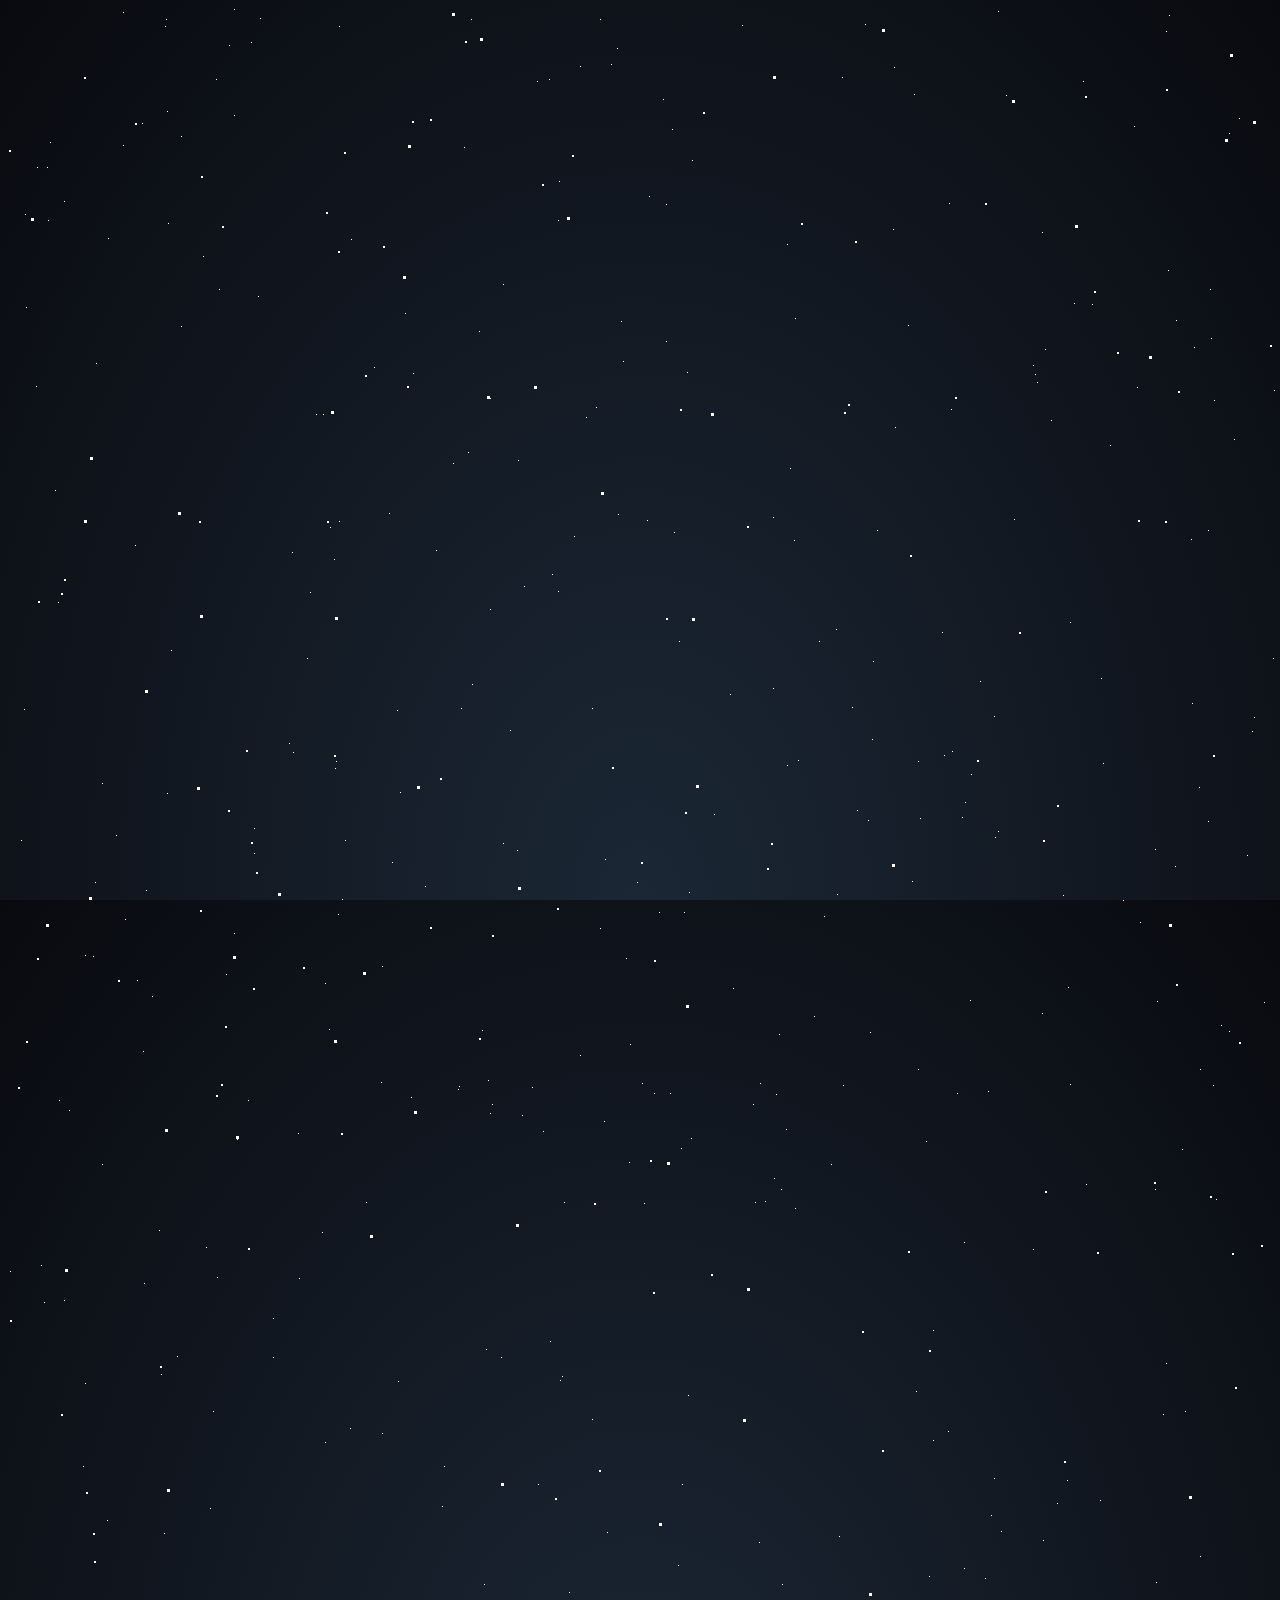
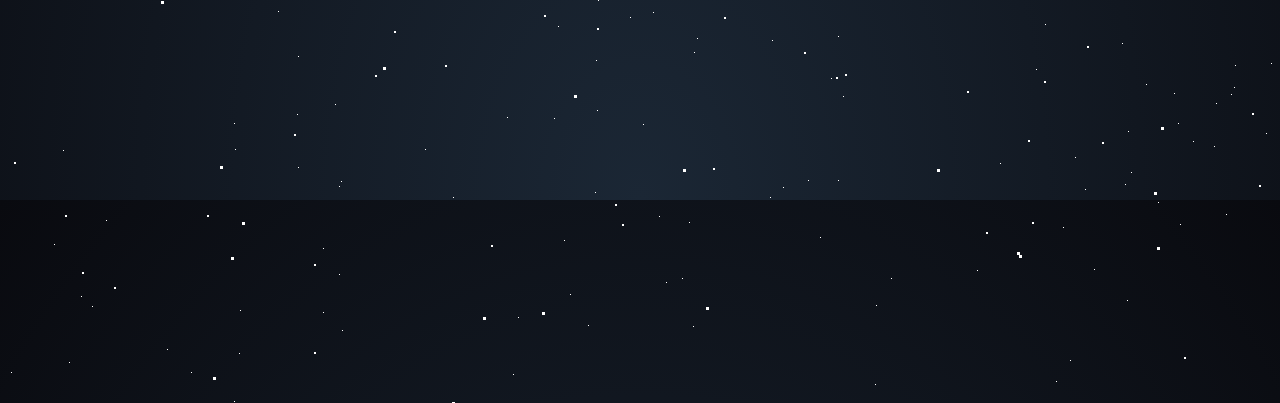
==== index.html @ 45e9907f "Update index.html" ====
<!DOCTYPE html>
<html>
<head>
	<title>
		ani2
	</title>
	<link rel="stylesheet" type="text/css" href="stars.css">

</head>
<body>
<link href='https://fonts.googleapis.com/css?family=Lato:300,400,700' rel='stylesheet' type='text/css'>
<div id='stars'></div>
<div id='stars2'></div>
<div id='stars3'></div>
<div id='title'>
 
</div>

</body>
</html>
---- stars.css ----
html {
  height: 100%;
  background: radial-gradient(ellipse at bottom, #1b2735 0%, #090a0f 100%);
  overflow: hidden;
}

#stars {
  width: 1px;
  height: 1px;
  background: transparent;
  box-shadow: 1864px 314px #FFF , 629px 874px #FFF , 434px 1498px #FFF , 1769px 273px #FFF , 1829px 564px #FFF , 1528px 1686px #FFF , 622px 1036px #FFF , 1077px 1781px #FFF , 1650px 1936px #FFF , 641px 188px #FFF , 603px 56px #FFF , 1671px 1422px #FFF , 183px 1964px #FFF , 1863px 260px #FFF , 169px 1348px #FFF , 1696px 1824px #FFF , 195px 248px #FFF , 94px 1156px #FFF , 910px 1061px #FFF , 88px 355px #FFF , 1396px 1547px #FFF , 285px 744px #FFF , 1489px 791px #FFF , 1055px 1819px #FFF , 384px 854px #FFF , 1868px 550px #FFF , 828px 621px #FFF , 562px 1886px #FFF , 1471px 170px #FFF , 1579px 490px #FFF , 158px 11px #FFF , 1935px 943px #FFF , 1538px 709px #FFF , 1374px 1607px #FFF , 1855px 1278px #FFF , 1569px 1885px #FFF , 686px 1644px #FFF , 745px 1096px #FFF , 613px 313px #FFF , 572px 1047px #FFF , 482px 390px #FFF , 226px 925px #FFF , 334px 1922px #FFF , 281px 735px #FFF , 684px 152px #FFF , 1685px 1137px #FFF , 1733px 1354px #FFF , 786px 532px #FFF , 1688px 528px #FFF , 463px 11px #FFF , 478px 1341px #FFF , 342px 1420px #FFF , 658px 333px #FFF , 1991px 1781px #FFF , 270px 1603px #FFF , 509px 842px #FFF , 910px 753px #FFF , 1192px 1061px #FFF , 51px 1092px #FFF , 1309px 1350px #FFF , 1524px 234px #FFF , 1486px 67px #FFF , 381px 505px #FFF , 1221px 1023px #FFF , 621px 1154px #FFF , 835px 1688px #FFF , 1279px 322px #FFF , 541px 71px #FFF , 13px 832px #FFF , 445px 1789px #FFF , 226px 1px #FFF , 635px 1716px #FFF , 250px 288px #FFF , 87px 874px #FFF , 1702px 478px #FFF , 205px 1403px #FFF , 925px 1432px #FFF , 980px 1083px #FFF , 954px 809px #FFF , 1413px 1958px #FFF , 936px 747px #FFF , 159px 103px #FFF , 290px 1125px #FFF , 849px 802px #FFF , 906px 86px #FFF , 331px 1866px #FFF , 671px 633px #FFF , 673px 1140px #FFF , 56px 193px #FFF , 779px 236px #FFF , 55px 1742px #FFF , 685px 1918px #FFF , 1590px 490px #FFF , 1147px 841px #FFF , 1986px 1313px #FFF , 331px 513px #FFF , 765px 509px #FFF , 1497px 870px #FFF , 1227px 1657px #FFF , 302px 584px #FFF , 1086px 1861px #FFF , 956px 1234px #FFF , 1177px 1403px #FFF , 934px 624px #FFF , 39px 159px #FFF , 1263px 1655px #FFF , 774px 1576px #FFF , 766px 1170px #FFF , 1256px 994px #FFF , 317px 1434px #FFF , 138px 882px #FFF , 752px 1075px #FFF , 1961px 1921px #FFF , 1576px 206px #FFF , 445px 455px #FFF , 3px 1964px #FFF , 771px 1026px #FFF , 1432px 512px #FFF , 1059px 1472px #FFF , 243px 34px #FFF , 1147px 1181px #FFF , 977px 1570px #FFF , 811px 633px #FFF , 662px 1085px #FFF , 117px 911px #FFF , 1168px 312px #FFF , 1560px 519px #FFF , 912px 810px #FFF , 1462px 223px #FFF , 1494px 1575px #FFF , 374px 958px #FFF , 590px 1592px #FFF , 1591px 1085px #FFF , 1025px 357px #FFF , 992px 1755px #FFF , 957px 794px #FFF , 160px 215px #FFF , 1948px 1298px #FFF , 94px 775px #FFF , 1066px 295px #FFF , 226px 1715px #FFF , 885px 221px #FFF , 943px 401px #FFF , 493px 1349px #FFF , 1485px 478px #FFF , 1964px 485px #FFF , 1149px 993px #FFF , 484px 1096px #FFF , 1289px 976px #FFF , 218px 966px #FFF , 18px 299px #FFF , 1043px 412px #FFF , 610px 506px #FFF , 56px 1292px #FFF , 883px 1995px #FFF , 1203px 330px #FFF , 1302px 1437px #FFF , 231px 1945px #FFF , 1132px 914px #FFF , 1475px 779px #FFF , 1322px 1199px #FFF , 1531px 903px #FFF , 1784px 971px #FFF , 670px 1557px #FFF , 471px 323px #FFF , 900px 317px #FFF , 1954px 599px #FFF , 1494px 1496px #FFF , 1803px 580px #FFF , 291px 1270px #FFF , 1380px 58px #FFF , 542px 1333px #FFF , 787px 1200px #FFF , 1509px 725px #FFF , 358px 1194px #FFF , 925px 1322px #FFF , 1532px 522px #FFF , 834px 69px #FFF , 1884px 1239px #FFF , 550px 212px #FFF , 1202px 281px #FFF , 1988px 70px #FFF , 865px 653px #FFF , 1351px 457px #FFF , 566px 528px #FFF , 1351px 597px #FFF , 1791px 1038px #FFF , 453px 700px #FFF , 1827px 659px #FFF , 151px 1222px #FFF , 1509px 1138px #FFF , 1744px 953px #FFF , 1294px 1408px #FFF , 1744px 1522px #FFF , 812px 1829px #FFF , 428px 542px #FFF , 1767px 1650px #FFF , 61px 1954px #FFF , 944px 743px #FFF , 1312px 1026px #FFF , 1959px 1555px #FFF , 844px 699px #FFF , 135px 1043px #FFF , 1281px 1627px #FFF , 689px 1630px #FFF , 734px 17px #FFF , 1986px 670px #FFF , 1751px 973px #FFF , 556px 1832px #FFF , 1226px 1679px #FFF , 1291px 1300px #FFF , 100px 230px #FFF , 561px 1584px #FFF , 226px 107px #FFF , 1767px 672px #FFF , 1339px 1044px #FFF , 1917px 1801px #FFF , 2px 1263px #FFF , 1221px 125px #FFF , 1185px 1733px #FFF , 1783px 1980px #FFF , 857px 16px #FFF , 1972px 1667px #FFF , 1892px 1679px #FFF , 1205px 1077px #FFF , 1328px 859px #FFF , 1493px 214px #FFF , 33px 1257px #FFF , 99px 1512px #FFF , 42px 134px #FFF , 405px 365px #FFF , 869px 522px #FFF , 1404px 647px #FFF , 830px 1772px #FFF , 674px 1870px #FFF , 1191px 779px #FFF , 299px 650px #FFF , 1407px 1073px #FFF , 535px 1123px #FFF , 1006px 511px #FFF , 47px 482px #FFF , 524px 1079px #FFF , 1936px 957px #FFF , 1206px 392px #FFF , 1891px 791px #FFF , 1816px 6px #FFF , 1504px 719px #FFF , 1062px 1076px #FFF , 1093px 670px #FFF , 327px 760px #FFF , 1048px 1973px #FFF , 829px 886px #FFF , 1901px 1279px #FFF , 1863px 1065px #FFF , 1507px 1019px #FFF , 1391px 677px #FFF , 1258px 1725px #FFF , 50px 594px #FFF , 1470px 1976px #FFF , 315px 1904px #FFF , 1466px 908px #FFF , 232px 1902px #FFF , 389px 702px #FFF , 779px 757px #FFF , 1898px 1318px #FFF , 198px 1239px #FFF , 1998px 1913px #FFF , 1758px 375px #FFF , 551px 173px #FFF , 1379px 1449px #FFF , 482px 1105px #FFF , 1102px 437px #FFF , 322px 519px #FFF , 28px 378px #FFF , 1862px 54px #FFF , 790px 752px #FFF , 572px 58px #FFF , 1431px 862px #FFF , 1676px 235px #FFF , 502px 722px #FFF , 510px 1909px #FFF , 1789px 386px #FFF , 645px 1604px #FFF , 778px 1121px #FFF , 1244px 723px #FFF , 1728px 442px #FFF , 1852px 1663px #FFF , 1724px 1058px #FFF , 1634px 1588px #FFF , 969px 1862px #FFF , 85px 948px #FFF , 1952px 1479px #FFF , 1092px 1492px #FFF , 315px 1840px #FFF , 529px 73px #FFF , 1932px 779px #FFF , 1632px 1654px #FFF , 1843px 1091px #FFF , 1300px 652px #FFF , 156px 1525px #FFF , 680px 1387px #FFF , 986px 1470px #FFF , 290px 1759px #FFF , 1472px 664px #FFF , 751px 1534px #FFF , 921px 1568px #FFF , 1037px 1616px #FFF , 674px 1476px #FFF , 1569px 1401px #FFF , 40px 212px #FFF , 227px 1741px #FFF , 762px 1789px #FFF , 886px 59px #FFF , 1231px 110px #FFF , 941px 195px #FFF , 972px 673px #FFF , 1290px 1575px #FFF , 1736px 783px #FFF , 622px 1609px #FFF , 1939px 869px #FFF , 993px 1523px #FFF , 1393px 553px #FFF , 1562px 45px #FFF , 1950px 1882px #FFF , 1150px 1794px #FFF , 1223px 1686px #FFF , 986px 708px #FFF , 1029px 374px #FFF , 16px 701px #FFF , 552px 1372px #FFF , 868px 1897px #FFF , 651px 1808px #FFF , 1028px 1661px #FFF , 1276px 952px #FFF , 403px 1089px #FFF , 1095px 755px #FFF , 1172px 1816px #FFF , 1296px 837px #FFF , 1385px 347px #FFF , 1897px 322px #FFF , 343px 231px #FFF , 1735px 1245px #FFF , 129px 972px #FFF , 1115px 892px #FFF , 722px 686px #FFF , 1865px 159px #FFF , 1563px 1952px #FFF , 450px 1081px #FFF , 908px 1383px #FFF , 265px 1349px #FFF , 1773px 1373px #FFF , 998px 87px #FFF , 1916px 1730px #FFF , 1539px 1164px #FFF , 284px 544px #FFF , 417px 1741px #FFF , 1208px 1191px #FFF , 159px 785px #FFF , 1846px 1194px #FFF , 990px 823px #FFF , 1581px 787px #FFF , 1923px 825px #FFF , 1618px 1557px #FFF , 634px 1075px #FFF , 1765px 1838px #FFF , 1300px 980px #FFF , 592px 920px #FFF , 1600px 575px #FFF , 1055px 887px #FFF , 1787px 914px #FFF , 1604px 309px #FFF , 1683px 362px #FFF , 476px 1576px #FFF , 1318px 224px #FFF , 246px 845px #FFF , 1213px 1017px #FFF , 658px 196px #FFF , 918px 1133px #FFF , 864px 731px #FFF , 1138px 1676px #FFF , 1399px 785px #FFF , 1394px 221px #FFF , 495px 835px #FFF , 681px 884px #FFF , 1129px 379px #FFF , 1666px 459px #FFF , 860px 812px #FFF , 1966px 274px #FFF , 1306px 1165px #FFF , 830px 1628px #FFF , 326px 551px #FFF , 29px 159px #FFF , 1915px 1697px #FFF , 1963px 1943px #FFF , 1649px 1078px #FFF , 1075px 73px #FFF , 1520px 330px #FFF , 867px 1976px #FFF , 1200px 813px #FFF , 1170px 1715px #FFF , 417px 878px #FFF , 252px 10px #FFF , 1415px 1877px #FFF , 883px 1870px #FFF , 658px 1874px #FFF , 1892px 1240px #FFF , 1802px 79px #FFF , 1760px 1188px #FFF , 451px 1078px #FFF , 1183px 531px #FFF , 46px 1836px #FFF , 787px 310px #FFF , 1947px 1645px #FFF , 1167px 858px #FFF , 474px 1022px #FFF , 1829px 1020px #FFF , 639px 512px #FFF , 1307px 958px #FFF , 816px 908px #FFF , 1468px 1994px #FFF , 1505px 176px #FFF , 1705px 352px #FFF , 764px 1632px #FFF , 887px 419px #FFF , 904px 873px #FFF , 1726px 433px #FFF , 1454px 1189px #FFF , 1942px 445px #FFF , 1501px 1159px #FFF , 495px 276px #FFF , 61px 1102px #FFF , 666px 524px #FFF , 1365px 135px #FFF , 765px 680px #FFF , 1665px 740px #FFF , 1062px 1952px #FFF , 1049px 1495px #FFF , 173px 128px #FFF , 681px 1814px #FFF , 956px 1560px #FFF , 144px 988px #FFF , 1464px 1250px #FFF , 1623px 1367px #FFF , 1850px 222px #FFF , 153px 1366px #FFF , 397px 305px #FFF , 1632px 1517px #FFF , 1084px 296px #FFF , 84px 1898px #FFF , 1549px 573px #FFF , 328px 753px #FFF , 464px 676px #FFF , 77px 947px #FFF , 1158px 1355px #FFF , 202px 1500px #FFF , 333px 1773px #FFF , 321px 1021px #FFF , 530px 1476px #FFF , 1431px 4px #FFF , 1667px 892px #FFF , 725px 980px #FFF , 482px 601px #FFF , 1126px 118px #FFF , 1990px 1067px #FFF , 1485px 751px #FFF , 246px 820px #FFF , 514px 1107px #FFF , 308px 406px #FFF , 1174px 1141px #FFF , 1062px 614px #FFF , 317px 975px #FFF , 1034px 1005px #FFF , 609px 40px #FFF , 1753px 898px #FFF , 589px 1702px #FFF , 1117px 1776px #FFF , 1924px 1099px #FFF , 1160px 262px #FFF , 1544px 448px #FFF , 578px 409px #FFF , 331px 18px #FFF , 1773px 1370px #FFF , 1067px 1749px #FFF , 390px 1373px #FFF , 173px 318px #FFF , 580px 1917px #FFF , 676px 904px #FFF , 1609px 1120px #FFF , 157px 18px #FFF , 1034px 224px #FFF , 747px 1194px #FFF , 1266px 382px #FFF , 2000px 444px #FFF , 949px 1085px #FFF , 1639px 1475px #FFF , 334px 891px #FFF , 588px 399px #FFF , 516px 578px #FFF , 1742px 946px #FFF , 1078px 1176px #FFF , 505px 1966px #FFF , 1772px 657px #FFF , 1639px 1849px #FFF , 1707px 832px #FFF , 1569px 1067px #FFF , 315px 406px #FFF , 1515px 1519px #FFF , 1354px 1220px #FFF , 1909px 476px #FFF , 460px 444px #FFF , 1541px 340px #FFF , 1526px 114px #FFF , 655px 91px #FFF , 289px 1706px #FFF , 599px 1524px #FFF , 73px 1888px #FFF , 1948px 1132px #FFF , 1239px 847px #FFF , 1316px 1002px #FFF , 1304px 689px #FFF , 1688px 249px #FFF , 1706px 94px #FFF , 1391px 1920px #FFF , 1956px 435px #FFF , 1745px 1700px #FFF , 1759px 823px #FFF , 1457px 1931px #FFF , 1787px 1724px #FFF , 240px 1092px #FFF , 127px 537px #FFF , 1468px 561px #FFF , 1605px 1140px #FFF , 456px 139px #FFF , 5px 1998px #FFF , 136px 1275px #FFF , 1443px 1114px #FFF , 510px 452px #FFF , 17px 206px #FFF , 1638px 443px #FFF , 1948px 479px #FFF , 544px 566px #FFF , 1285px 855px #FFF , 1471px 1281px #FFF , 584px 700px #FFF , 1701px 305px #FFF , 1791px 1290px #FFF , 835px 1077px #FFF , 831px 1528px #FFF , 1634px 1396px #FFF , 337px 832px #FFF , 615px 353px #FFF , 706px 806px #FFF , 1928px 1526px #FFF , 108px 827px #FFF , 823px 1670px #FFF , 1025px 1241px #FFF , 36px 1294px #FFF , 1582px 1242px #FFF , 983px 1507px #FFF , 1623px 1693px #FFF , 587px 1784px #FFF , 366px 359px #FFF , 327px 1696px #FFF , 1873px 603px #FFF , 782px 1995px #FFF , 1468px 1793px #FFF , 683px 1130px #FFF , 1158px 23px #FFF , 646px 1085px #FFF , 330px 906px #FFF , 651px 904px #FFF , 1973px 1796px #FFF , 1114px 1635px #FFF , 757px 1193px #FFF , 592px 11px #FFF , 1392px 692px #FFF , 1365px 940px #FFF , 77px 1375px #FFF , 1816px 1676px #FFF , 410px 780px #FFF , 115px 137px #FFF , 1060px 979px #FFF , 963px 766px #FFF , 115px 4px #FFF , 1208px 1695px #FFF , 550px 1618px #FFF , 862px 1024px #FFF , 1594px 1321px #FFF , 1400px 1918px #FFF , 1927px 105px #FFF , 98px 1812px #FFF , 1148px 1574px #FFF , 1200px 522px #FFF , 436px 1458px #FFF , 800px 1772px #FFF , 1439px 46px #FFF , 1660px 1023px #FFF , 265px 1310px #FFF , 823px 1156px #FFF , 1027px 366px #FFF , 1444px 82px #FFF , 392px 784px #FFF , 1450px 1127px #FFF , 664px 121px #FFF , 1549px 1554px #FFF , 588px 1652px #FFF , 1938px 1958px #FFF , 1926px 1567px #FFF , 768px 1086px #FFF , 596px 1113px #FFF , 597px 851px #FFF , 987px 829px #FFF , 480px 1072px #FFF , 373px 1074px #FFF , 1839px 285px #FFF , 584px 1411px #FFF , 1420px 864px #FFF , 1823px 992px #FFF , 1218px 1806px #FFF , 940px 1423px #FFF , 1226px 431px #FFF , 1788px 1670px #FFF , 1206px 1738px #FFF , 1519px 260px #FFF , 75px 1458px #FFF , 546px 1710px #FFF , 1192px 1548px #FFF , 1265px 650px #FFF , 556px 1194px #FFF , 1184px 695px #FFF , 1733px 1048px #FFF , 1909px 419px #FFF , 208px 71px #FFF , 806px 1008px #FFF , 1882px 1772px #FFF , 773px 1181px #FFF , 1917px 333px #FFF , 1161px 7px #FFF , 1515px 135px #FFF , 1781px 604px #FFF , 1689px 168px #FFF , 1470px 884px #FFF , 314px 1224px #FFF , 1722px 1084px #FFF , 229px 1131px #FFF , 1123px 1764px #FFF , 775px 1779px #FFF , 1395px 459px #FFF , 1968px 1803px #FFF , 962px 992px #FFF , 679px 364px #FFF , 211px 281px #FFF , 163px 642px #FFF , 159px 1941px #FFF , 1512px 768px #FFF , 550px 583px #FFF , 499px 1709px #FFF , 221px 37px #FFF , 1246px 709px #FFF , 1494px 712px #FFF , 1308px 371px #FFF , 1290px 1238px #FFF , 990px 3px #FFF , 1341px 1110px #FFF , 1035px 1532px #FFF , 1798px 1709px #FFF , 554px 1368px #FFF , 636px 1195px #FFF , 1037px 341px #FFF , 1155px 1406px #FFF , 618px 950px #FFF , 1385px 728px #FFF , 1321px 1338px #FFF , 1973px 1375px #FFF , 134px 115px #FFF , 290px 1648px #FFF , 1120px 1723px #FFF , 1939px 816px #FFF , 1510px 1842px #FFF , 1451px 1606px #FFF , 1690px 1001px #FFF , 1492px 1145px #FFF , 1649px 842px #FFF , 209px 1269px #FFF , 1892px 1749px #FFF , 1753px 527px #FFF , 1763px 1006px #FFF , 1119px 1892px #FFF , 331px 1778px #FFF , 1338px 1604px #FFF , 1975px 1228px #FFF , 1166px 1685px #FFF , 1777px 155px #FFF , 1186px 339px #FFF , 1824px 1487px #FFF , 374px 1425px #FFF , 1519px 1255px #FFF , 1353px 896px #FFF , 782px 460px #FFF , 1693px 1316px #FFF;
  animation: animStar 50s linear infinite;
}
#stars:after {
  content: " ";
  position: absolute;
  top: 2000px;
  width: 1px;
  height: 1px;
  background: transparent;
  box-shadow: 1864px 314px #FFF , 629px 874px #FFF , 434px 1498px #FFF , 1769px 273px #FFF , 1829px 564px #FFF , 1528px 1686px #FFF , 622px 1036px #FFF , 1077px 1781px #FFF , 1650px 1936px #FFF , 641px 188px #FFF , 603px 56px #FFF , 1671px 1422px #FFF , 183px 1964px #FFF , 1863px 260px #FFF , 169px 1348px #FFF , 1696px 1824px #FFF , 195px 248px #FFF , 94px 1156px #FFF , 910px 1061px #FFF , 88px 355px #FFF , 1396px 1547px #FFF , 285px 744px #FFF , 1489px 791px #FFF , 1055px 1819px #FFF , 384px 854px #FFF , 1868px 550px #FFF , 828px 621px #FFF , 562px 1886px #FFF , 1471px 170px #FFF , 1579px 490px #FFF , 158px 11px #FFF , 1935px 943px #FFF , 1538px 709px #FFF , 1374px 1607px #FFF , 1855px 1278px #FFF , 1569px 1885px #FFF , 686px 1644px #FFF , 745px 1096px #FFF , 613px 313px #FFF , 572px 1047px #FFF , 482px 390px #FFF , 226px 925px #FFF , 334px 1922px #FFF , 281px 735px #FFF , 684px 152px #FFF , 1685px 1137px #FFF , 1733px 1354px #FFF , 786px 532px #FFF , 1688px 528px #FFF , 463px 11px #FFF , 478px 1341px #FFF , 342px 1420px #FFF , 658px 333px #FFF , 1991px 1781px #FFF , 270px 1603px #FFF , 509px 842px #FFF , 910px 753px #FFF , 1192px 1061px #FFF , 51px 1092px #FFF , 1309px 1350px #FFF , 1524px 234px #FFF , 1486px 67px #FFF , 381px 505px #FFF , 1221px 1023px #FFF , 621px 1154px #FFF , 835px 1688px #FFF , 1279px 322px #FFF , 541px 71px #FFF , 13px 832px #FFF , 445px 1789px #FFF , 226px 1px #FFF , 635px 1716px #FFF , 250px 288px #FFF , 87px 874px #FFF , 1702px 478px #FFF , 205px 1403px #FFF , 925px 1432px #FFF , 980px 1083px #FFF , 954px 809px #FFF , 1413px 1958px #FFF , 936px 747px #FFF , 159px 103px #FFF , 290px 1125px #FFF , 849px 802px #FFF , 906px 86px #FFF , 331px 1866px #FFF , 671px 633px #FFF , 673px 1140px #FFF , 56px 193px #FFF , 779px 236px #FFF , 55px 1742px #FFF , 685px 1918px #FFF , 1590px 490px #FFF , 1147px 841px #FFF , 1986px 1313px #FFF , 331px 513px #FFF , 765px 509px #FFF , 1497px 870px #FFF , 1227px 1657px #FFF , 302px 584px #FFF , 1086px 1861px #FFF , 956px 1234px #FFF , 1177px 1403px #FFF , 934px 624px #FFF , 39px 159px #FFF , 1263px 1655px #FFF , 774px 1576px #FFF , 766px 1170px #FFF , 1256px 994px #FFF , 317px 1434px #FFF , 138px 882px #FFF , 752px 1075px #FFF , 1961px 1921px #FFF , 1576px 206px #FFF , 445px 455px #FFF , 3px 1964px #FFF , 771px 1026px #FFF , 1432px 512px #FFF , 1059px 1472px #FFF , 243px 34px #FFF , 1147px 1181px #FFF , 977px 1570px #FFF , 811px 633px #FFF , 662px 1085px #FFF , 117px 911px #FFF , 1168px 312px #FFF , 1560px 519px #FFF , 912px 810px #FFF , 1462px 223px #FFF , 1494px 1575px #FFF , 374px 958px #FFF , 590px 1592px #FFF , 1591px 1085px #FFF , 1025px 357px #FFF , 992px 1755px #FFF , 957px 794px #FFF , 160px 215px #FFF , 1948px 1298px #FFF , 94px 775px #FFF , 1066px 295px #FFF , 226px 1715px #FFF , 885px 221px #FFF , 943px 401px #FFF , 493px 1349px #FFF , 1485px 478px #FFF , 1964px 485px #FFF , 1149px 993px #FFF , 484px 1096px #FFF , 1289px 976px #FFF , 218px 966px #FFF , 18px 299px #FFF , 1043px 412px #FFF , 610px 506px #FFF , 56px 1292px #FFF , 883px 1995px #FFF , 1203px 330px #FFF , 1302px 1437px #FFF , 231px 1945px #FFF , 1132px 914px #FFF , 1475px 779px #FFF , 1322px 1199px #FFF , 1531px 903px #FFF , 1784px 971px #FFF , 670px 1557px #FFF , 471px 323px #FFF , 900px 317px #FFF , 1954px 599px #FFF , 1494px 1496px #FFF , 1803px 580px #FFF , 291px 1270px #FFF , 1380px 58px #FFF , 542px 1333px #FFF , 787px 1200px #FFF , 1509px 725px #FFF , 358px 1194px #FFF , 925px 1322px #FFF , 1532px 522px #FFF , 834px 69px #FFF , 1884px 1239px #FFF , 550px 212px #FFF , 1202px 281px #FFF , 1988px 70px #FFF , 865px 653px #FFF , 1351px 457px #FFF , 566px 528px #FFF , 1351px 597px #FFF , 1791px 1038px #FFF , 453px 700px #FFF , 1827px 659px #FFF , 151px 1222px #FFF , 1509px 1138px #FFF , 1744px 953px #FFF , 1294px 1408px #FFF , 1744px 1522px #FFF , 812px 1829px #FFF , 428px 542px #FFF , 1767px 1650px #FFF , 61px 1954px #FFF , 944px 743px #FFF , 1312px 1026px #FFF , 1959px 1555px #FFF , 844px 699px #FFF , 135px 1043px #FFF , 1281px 1627px #FFF , 689px 1630px #FFF , 734px 17px #FFF , 1986px 670px #FFF , 1751px 973px #FFF , 556px 1832px #FFF , 1226px 1679px #FFF , 1291px 1300px #FFF , 100px 230px #FFF , 561px 1584px #FFF , 226px 107px #FFF , 1767px 672px #FFF , 1339px 1044px #FFF , 1917px 1801px #FFF , 2px 1263px #FFF , 1221px 125px #FFF , 1185px 1733px #FFF , 1783px 1980px #FFF , 857px 16px #FFF , 1972px 1667px #FFF , 1892px 1679px #FFF , 1205px 1077px #FFF , 1328px 859px #FFF , 1493px 214px #FFF , 33px 1257px #FFF , 99px 1512px #FFF , 42px 134px #FFF , 405px 365px #FFF , 869px 522px #FFF , 1404px 647px #FFF , 830px 1772px #FFF , 674px 1870px #FFF , 1191px 779px #FFF , 299px 650px #FFF , 1407px 1073px #FFF , 535px 1123px #FFF , 1006px 511px #FFF , 47px 482px #FFF , 524px 1079px #FFF , 1936px 957px #FFF , 1206px 392px #FFF , 1891px 791px #FFF , 1816px 6px #FFF , 1504px 719px #FFF , 1062px 1076px #FFF , 1093px 670px #FFF , 327px 760px #FFF , 1048px 1973px #FFF , 829px 886px #FFF , 1901px 1279px #FFF , 1863px 1065px #FFF , 1507px 1019px #FFF , 1391px 677px #FFF , 1258px 1725px #FFF , 50px 594px #FFF , 1470px 1976px #FFF , 315px 1904px #FFF , 1466px 908px #FFF , 232px 1902px #FFF , 389px 702px #FFF , 779px 757px #FFF , 1898px 1318px #FFF , 198px 1239px #FFF , 1998px 1913px #FFF , 1758px 375px #FFF , 551px 173px #FFF , 1379px 1449px #FFF , 482px 1105px #FFF , 1102px 437px #FFF , 322px 519px #FFF , 28px 378px #FFF , 1862px 54px #FFF , 790px 752px #FFF , 572px 58px #FFF , 1431px 862px #FFF , 1676px 235px #FFF , 502px 722px #FFF , 510px 1909px #FFF , 1789px 386px #FFF , 645px 1604px #FFF , 778px 1121px #FFF , 1244px 723px #FFF , 1728px 442px #FFF , 1852px 1663px #FFF , 1724px 1058px #FFF , 1634px 1588px #FFF , 969px 1862px #FFF , 85px 948px #FFF , 1952px 1479px #FFF , 1092px 1492px #FFF , 315px 1840px #FFF , 529px 73px #FFF , 1932px 779px #FFF , 1632px 1654px #FFF , 1843px 1091px #FFF , 1300px 652px #FFF , 156px 1525px #FFF , 680px 1387px #FFF , 986px 1470px #FFF , 290px 1759px #FFF , 1472px 664px #FFF , 751px 1534px #FFF , 921px 1568px #FFF , 1037px 1616px #FFF , 674px 1476px #FFF , 1569px 1401px #FFF , 40px 212px #FFF , 227px 1741px #FFF , 762px 1789px #FFF , 886px 59px #FFF , 1231px 110px #FFF , 941px 195px #FFF , 972px 673px #FFF , 1290px 1575px #FFF , 1736px 783px #FFF , 622px 1609px #FFF , 1939px 869px #FFF , 993px 1523px #FFF , 1393px 553px #FFF , 1562px 45px #FFF , 1950px 1882px #FFF , 1150px 1794px #FFF , 1223px 1686px #FFF , 986px 708px #FFF , 1029px 374px #FFF , 16px 701px #FFF , 552px 1372px #FFF , 868px 1897px #FFF , 651px 1808px #FFF , 1028px 1661px #FFF , 1276px 952px #FFF , 403px 1089px #FFF , 1095px 755px #FFF , 1172px 1816px #FFF , 1296px 837px #FFF , 1385px 347px #FFF , 1897px 322px #FFF , 343px 231px #FFF , 1735px 1245px #FFF , 129px 972px #FFF , 1115px 892px #FFF , 722px 686px #FFF , 1865px 159px #FFF , 1563px 1952px #FFF , 450px 1081px #FFF , 908px 1383px #FFF , 265px 1349px #FFF , 1773px 1373px #FFF , 998px 87px #FFF , 1916px 1730px #FFF , 1539px 1164px #FFF , 284px 544px #FFF , 417px 1741px #FFF , 1208px 1191px #FFF , 159px 785px #FFF , 1846px 1194px #FFF , 990px 823px #FFF , 1581px 787px #FFF , 1923px 825px #FFF , 1618px 1557px #FFF , 634px 1075px #FFF , 1765px 1838px #FFF , 1300px 980px #FFF , 592px 920px #FFF , 1600px 575px #FFF , 1055px 887px #FFF , 1787px 914px #FFF , 1604px 309px #FFF , 1683px 362px #FFF , 476px 1576px #FFF , 1318px 224px #FFF , 246px 845px #FFF , 1213px 1017px #FFF , 658px 196px #FFF , 918px 1133px #FFF , 864px 731px #FFF , 1138px 1676px #FFF , 1399px 785px #FFF , 1394px 221px #FFF , 495px 835px #FFF , 681px 884px #FFF , 1129px 379px #FFF , 1666px 459px #FFF , 860px 812px #FFF , 1966px 274px #FFF , 1306px 1165px #FFF , 830px 1628px #FFF , 326px 551px #FFF , 29px 159px #FFF , 1915px 1697px #FFF , 1963px 1943px #FFF , 1649px 1078px #FFF , 1075px 73px #FFF , 1520px 330px #FFF , 867px 1976px #FFF , 1200px 813px #FFF , 1170px 1715px #FFF , 417px 878px #FFF , 252px 10px #FFF , 1415px 1877px #FFF , 883px 1870px #FFF , 658px 1874px #FFF , 1892px 1240px #FFF , 1802px 79px #FFF , 1760px 1188px #FFF , 451px 1078px #FFF , 1183px 531px #FFF , 46px 1836px #FFF , 787px 310px #FFF , 1947px 1645px #FFF , 1167px 858px #FFF , 474px 1022px #FFF , 1829px 1020px #FFF , 639px 512px #FFF , 1307px 958px #FFF , 816px 908px #FFF , 1468px 1994px #FFF , 1505px 176px #FFF , 1705px 352px #FFF , 764px 1632px #FFF , 887px 419px #FFF , 904px 873px #FFF , 1726px 433px #FFF , 1454px 1189px #FFF , 1942px 445px #FFF , 1501px 1159px #FFF , 495px 276px #FFF , 61px 1102px #FFF , 666px 524px #FFF , 1365px 135px #FFF , 765px 680px #FFF , 1665px 740px #FFF , 1062px 1952px #FFF , 1049px 1495px #FFF , 173px 128px #FFF , 681px 1814px #FFF , 956px 1560px #FFF , 144px 988px #FFF , 1464px 1250px #FFF , 1623px 1367px #FFF , 1850px 222px #FFF , 153px 1366px #FFF , 397px 305px #FFF , 1632px 1517px #FFF , 1084px 296px #FFF , 84px 1898px #FFF , 1549px 573px #FFF , 328px 753px #FFF , 464px 676px #FFF , 77px 947px #FFF , 1158px 1355px #FFF , 202px 1500px #FFF , 333px 1773px #FFF , 321px 1021px #FFF , 530px 1476px #FFF , 1431px 4px #FFF , 1667px 892px #FFF , 725px 980px #FFF , 482px 601px #FFF , 1126px 118px #FFF , 1990px 1067px #FFF , 1485px 751px #FFF , 246px 820px #FFF , 514px 1107px #FFF , 308px 406px #FFF , 1174px 1141px #FFF , 1062px 614px #FFF , 317px 975px #FFF , 1034px 1005px #FFF , 609px 40px #FFF , 1753px 898px #FFF , 589px 1702px #FFF , 1117px 1776px #FFF , 1924px 1099px #FFF , 1160px 262px #FFF , 1544px 448px #FFF , 578px 409px #FFF , 331px 18px #FFF , 1773px 1370px #FFF , 1067px 1749px #FFF , 390px 1373px #FFF , 173px 318px #FFF , 580px 1917px #FFF , 676px 904px #FFF , 1609px 1120px #FFF , 157px 18px #FFF , 1034px 224px #FFF , 747px 1194px #FFF , 1266px 382px #FFF , 2000px 444px #FFF , 949px 1085px #FFF , 1639px 1475px #FFF , 334px 891px #FFF , 588px 399px #FFF , 516px 578px #FFF , 1742px 946px #FFF , 1078px 1176px #FFF , 505px 1966px #FFF , 1772px 657px #FFF , 1639px 1849px #FFF , 1707px 832px #FFF , 1569px 1067px #FFF , 315px 406px #FFF , 1515px 1519px #FFF , 1354px 1220px #FFF , 1909px 476px #FFF , 460px 444px #FFF , 1541px 340px #FFF , 1526px 114px #FFF , 655px 91px #FFF , 289px 1706px #FFF , 599px 1524px #FFF , 73px 1888px #FFF , 1948px 1132px #FFF , 1239px 847px #FFF , 1316px 1002px #FFF , 1304px 689px #FFF , 1688px 249px #FFF , 1706px 94px #FFF , 1391px 1920px #FFF , 1956px 435px #FFF , 1745px 1700px #FFF , 1759px 823px #FFF , 1457px 1931px #FFF , 1787px 1724px #FFF , 240px 1092px #FFF , 127px 537px #FFF , 1468px 561px #FFF , 1605px 1140px #FFF , 456px 139px #FFF , 5px 1998px #FFF , 136px 1275px #FFF , 1443px 1114px #FFF , 510px 452px #FFF , 17px 206px #FFF , 1638px 443px #FFF , 1948px 479px #FFF , 544px 566px #FFF , 1285px 855px #FFF , 1471px 1281px #FFF , 584px 700px #FFF , 1701px 305px #FFF , 1791px 1290px #FFF , 835px 1077px #FFF , 831px 1528px #FFF , 1634px 1396px #FFF , 337px 832px #FFF , 615px 353px #FFF , 706px 806px #FFF , 1928px 1526px #FFF , 108px 827px #FFF , 823px 1670px #FFF , 1025px 1241px #FFF , 36px 1294px #FFF , 1582px 1242px #FFF , 983px 1507px #FFF , 1623px 1693px #FFF , 587px 1784px #FFF , 366px 359px #FFF , 327px 1696px #FFF , 1873px 603px #FFF , 782px 1995px #FFF , 1468px 1793px #FFF , 683px 1130px #FFF , 1158px 23px #FFF , 646px 1085px #FFF , 330px 906px #FFF , 651px 904px #FFF , 1973px 1796px #FFF , 1114px 1635px #FFF , 757px 1193px #FFF , 592px 11px #FFF , 1392px 692px #FFF , 1365px 940px #FFF , 77px 1375px #FFF , 1816px 1676px #FFF , 410px 780px #FFF , 115px 137px #FFF , 1060px 979px #FFF , 963px 766px #FFF , 115px 4px #FFF , 1208px 1695px #FFF , 550px 1618px #FFF , 862px 1024px #FFF , 1594px 1321px #FFF , 1400px 1918px #FFF , 1927px 105px #FFF , 98px 1812px #FFF , 1148px 1574px #FFF , 1200px 522px #FFF , 436px 1458px #FFF , 800px 1772px #FFF , 1439px 46px #FFF , 1660px 1023px #FFF , 265px 1310px #FFF , 823px 1156px #FFF , 1027px 366px #FFF , 1444px 82px #FFF , 392px 784px #FFF , 1450px 1127px #FFF , 664px 121px #FFF , 1549px 1554px #FFF , 588px 1652px #FFF , 1938px 1958px #FFF , 1926px 1567px #FFF , 768px 1086px #FFF , 596px 1113px #FFF , 597px 851px #FFF , 987px 829px #FFF , 480px 1072px #FFF , 373px 1074px #FFF , 1839px 285px #FFF , 584px 1411px #FFF , 1420px 864px #FFF , 1823px 992px #FFF , 1218px 1806px #FFF , 940px 1423px #FFF , 1226px 431px #FFF , 1788px 1670px #FFF , 1206px 1738px #FFF , 1519px 260px #FFF , 75px 1458px #FFF , 546px 1710px #FFF , 1192px 1548px #FFF , 1265px 650px #FFF , 556px 1194px #FFF , 1184px 695px #FFF , 1733px 1048px #FFF , 1909px 419px #FFF , 208px 71px #FFF , 806px 1008px #FFF , 1882px 1772px #FFF , 773px 1181px #FFF , 1917px 333px #FFF , 1161px 7px #FFF , 1515px 135px #FFF , 1781px 604px #FFF , 1689px 168px #FFF , 1470px 884px #FFF , 314px 1224px #FFF , 1722px 1084px #FFF , 229px 1131px #FFF , 1123px 1764px #FFF , 775px 1779px #FFF , 1395px 459px #FFF , 1968px 1803px #FFF , 962px 992px #FFF , 679px 364px #FFF , 211px 281px #FFF , 163px 642px #FFF , 159px 1941px #FFF , 1512px 768px #FFF , 550px 583px #FFF , 499px 1709px #FFF , 221px 37px #FFF , 1246px 709px #FFF , 1494px 712px #FFF , 1308px 371px #FFF , 1290px 1238px #FFF , 990px 3px #FFF , 1341px 1110px #FFF , 1035px 1532px #FFF , 1798px 1709px #FFF , 554px 1368px #FFF , 636px 1195px #FFF , 1037px 341px #FFF , 1155px 1406px #FFF , 618px 950px #FFF , 1385px 728px #FFF , 1321px 1338px #FFF , 1973px 1375px #FFF , 134px 115px #FFF , 290px 1648px #FFF , 1120px 1723px #FFF , 1939px 816px #FFF , 1510px 1842px #FFF , 1451px 1606px #FFF , 1690px 1001px #FFF , 1492px 1145px #FFF , 1649px 842px #FFF , 209px 1269px #FFF , 1892px 1749px #FFF , 1753px 527px #FFF , 1763px 1006px #FFF , 1119px 1892px #FFF , 331px 1778px #FFF , 1338px 1604px #FFF , 1975px 1228px #FFF , 1166px 1685px #FFF , 1777px 155px #FFF , 1186px 339px #FFF , 1824px 1487px #FFF , 374px 1425px #FFF , 1519px 1255px #FFF , 1353px 896px #FFF , 782px 460px #FFF , 1693px 1316px #FFF;
}

#stars2 {
  width: 2px;
  height: 2px;
  background: transparent;
  box-shadow: 1205px 746px #FFF , 1157px 512px #FFF , 1176px 1948px #FFF , 586px 1194px #FFF , 1759px 385px #FFF , 1262px 336px #FFF , 703px 1265px #FFF , 828px 1668px #FFF , 437px 1656px #FFF , 900px 1242px #FFF , 1079px 1637px #FFF , 969px 751px #FFF , 1486px 1695px #FFF , 604px 758px #FFF , 1755px 366px #FFF , 245px 979px #FFF , 1983px 941px #FFF , 658px 609px #FFF , 457px 32px #FFF , 633px 853px #FFF , 217px 1017px #FFF , 921px 1341px #FFF , 1384px 584px #FFF , 607px 1795px #FFF , 422px 918px #FFF , 432px 769px #FFF , 357px 366px #FFF , 1158px 80px #FFF , 1056px 1452px #FFF , 1748px 1245px #FFF , 1035px 831px #FFF , 1878px 597px #FFF , 1049px 796px #FFF , 57px 1806px #FFF , 1928px 723px #FFF , 1024px 1813px #FFF , 192px 901px #FFF , 1077px 87px #FFF , 739px 517px #FFF , 53px 584px #FFF , 1202px 1187px #FFF , 1109px 343px #FFF , 399px 377px #FFF , 240px 1239px #FFF , 677px 803px #FFF , 483px 1836px #FFF , 902px 546px #FFF , 1682px 237px #FFF , 106px 1878px #FFF , 759px 859px #FFF , 326px 746px #FFF , 874px 1441px #FFF , 208px 1086px #FFF , 646px 951px #FFF , 1769px 1874px #FFF , 1302px 1079px #FFF , 386px 1622px #FFF , 1393px 422px #FFF , 1659px 1179px #FFF , 1130px 511px #FFF , 589px 1619px #FFF , 484px 926px #FFF , 243px 833px #FFF , 645px 1283px #FFF , 1276px 1210px #FFF , 1170px 382px #FFF , 959px 1682px #FFF , 1623px 561px #FFF , 471px 1029px #FFF , 220px 801px #FFF , 1468px 94px #FFF , 1253px 1236px #FFF , 534px 175px #FFF , 1832px 667px #FFF , 1757px 1186px #FFF , 1726px 43px #FFF , 1781px 920px #FFF , 763px 834px #FFF , 854px 1322px #FFF , 1859px 1049px #FFF , 1873px 964px #FFF , 1396px 213px #FFF , 6px 1753px #FFF , 1273px 587px #FFF , 1725px 1721px #FFF , 1802px 949px #FFF , 86px 1552px #FFF , 847px 232px #FFF , 193px 167px #FFF , 840px 395px #FFF , 213px 1075px #FFF , 127px 114px #FFF , 78px 1483px #FFF , 1322px 687px #FFF , 978px 1823px #FFF , 1648px 1615px #FFF , 295px 958px #FFF , 1558px 614px #FFF , 1086px 282px #FFF , 549px 899px #FFF , 1935px 363px #FFF , 1846px 1507px #FFF , 564px 146px #FFF , 642px 1151px #FFF , 793px 214px #FFF , 404px 112px #FFF , 1455px 1414px #FFF , 1717px 1968px #FFF , 422px 110px #FFF , 1523px 313px #FFF , 330px 242px #FFF , 18px 1032px #FFF , 1509px 527px #FFF , 191px 512px #FFF , 1011px 623px #FFF , 306px 1943px #FFF , 1511px 359px #FFF , 1224px 1244px #FFF , 30px 592px #FFF , 74px 1863px #FFF , 110px 971px #FFF , 1244px 1704px #FFF , 1404px 1734px #FFF , 1595px 1844px #FFF , 1px 141px #FFF , 672px 400px #FFF , 199px 1806px #FFF , 1315px 1719px #FFF , 1168px 975px #FFF , 2px 1311px #FFF , 1636px 1633px #FFF , 1826px 658px #FFF , 286px 1725px #FFF , 336px 143px #FFF , 716px 1608px #FFF , 1318px 608px #FFF , 76px 68px #FFF , 1312px 1922px #FFF , 536px 1606px #FFF , 1743px 32px #FFF , 1998px 1803px #FFF , 837px 1665px #FFF , 1609px 1470px #FFF , 1540px 973px #FFF , 248px 863px #FFF , 10px 1078px #FFF , 1632px 655px #FFF , 214px 217px #FFF , 1986px 68px #FFF , 1837px 1668px #FFF , 375px 237px #FFF , 1369px 1587px #FFF , 1089px 1243px #FFF , 152px 1357px #FFF , 367px 1666px #FFF , 1094px 1733px #FFF , 1563px 218px #FFF , 56px 570px #FFF , 1227px 1378px #FFF , 238px 741px #FFF , 705px 1759px #FFF , 1427px 1836px #FFF , 1231px 1033px #FFF , 1020px 1731px #FFF , 1983px 1480px #FFF , 1460px 604px #FFF , 1364px 369px #FFF , 1417px 1510px #FFF , 1638px 475px #FFF , 1620px 1149px #FFF , 796px 1643px #FFF , 29px 949px #FFF , 1396px 1944px #FFF , 1588px 135px #FFF , 1251px 1776px #FFF , 591px 1461px #FFF , 1535px 290px #FFF , 333px 1124px #FFF , 318px 203px #FFF , 1146px 1173px #FFF , 836px 403px #FFF , 319px 512px #FFF , 947px 388px #FFF , 306px 1855px #FFF , 85px 1524px #FFF , 53px 1405px #FFF , 977px 194px #FFF , 1036px 1672px #FFF , 547px 1489px #FFF , 614px 1815px #FFF , 1913px 138px #FFF , 1664px 441px #FFF , 1037px 1182px #FFF , 1369px 863px #FFF , 1379px 311px #FFF , 1696px 457px #FFF , 1544px 807px #FFF , 1941px 1791px #FFF , 695px 103px #FFF , 1712px 1952px #FFF;
  animation: animStar 100s linear infinite;
}
#stars2:after {
  content: " ";
  position: absolute;
  top: 2000px;
  width: 2px;
  height: 2px;
  background: transparent;
  box-shadow: 1205px 746px #FFF , 1157px 512px #FFF , 1176px 1948px #FFF , 586px 1194px #FFF , 1759px 385px #FFF , 1262px 336px #FFF , 703px 1265px #FFF , 828px 1668px #FFF , 437px 1656px #FFF , 900px 1242px #FFF , 1079px 1637px #FFF , 969px 751px #FFF , 1486px 1695px #FFF , 604px 758px #FFF , 1755px 366px #FFF , 245px 979px #FFF , 1983px 941px #FFF , 658px 609px #FFF , 457px 32px #FFF , 633px 853px #FFF , 217px 1017px #FFF , 921px 1341px #FFF , 1384px 584px #FFF , 607px 1795px #FFF , 422px 918px #FFF , 432px 769px #FFF , 357px 366px #FFF , 1158px 80px #FFF , 1056px 1452px #FFF , 1748px 1245px #FFF , 1035px 831px #FFF , 1878px 597px #FFF , 1049px 796px #FFF , 57px 1806px #FFF , 1928px 723px #FFF , 1024px 1813px #FFF , 192px 901px #FFF , 1077px 87px #FFF , 739px 517px #FFF , 53px 584px #FFF , 1202px 1187px #FFF , 1109px 343px #FFF , 399px 377px #FFF , 240px 1239px #FFF , 677px 803px #FFF , 483px 1836px #FFF , 902px 546px #FFF , 1682px 237px #FFF , 106px 1878px #FFF , 759px 859px #FFF , 326px 746px #FFF , 874px 1441px #FFF , 208px 1086px #FFF , 646px 951px #FFF , 1769px 1874px #FFF , 1302px 1079px #FFF , 386px 1622px #FFF , 1393px 422px #FFF , 1659px 1179px #FFF , 1130px 511px #FFF , 589px 1619px #FFF , 484px 926px #FFF , 243px 833px #FFF , 645px 1283px #FFF , 1276px 1210px #FFF , 1170px 382px #FFF , 959px 1682px #FFF , 1623px 561px #FFF , 471px 1029px #FFF , 220px 801px #FFF , 1468px 94px #FFF , 1253px 1236px #FFF , 534px 175px #FFF , 1832px 667px #FFF , 1757px 1186px #FFF , 1726px 43px #FFF , 1781px 920px #FFF , 763px 834px #FFF , 854px 1322px #FFF , 1859px 1049px #FFF , 1873px 964px #FFF , 1396px 213px #FFF , 6px 1753px #FFF , 1273px 587px #FFF , 1725px 1721px #FFF , 1802px 949px #FFF , 86px 1552px #FFF , 847px 232px #FFF , 193px 167px #FFF , 840px 395px #FFF , 213px 1075px #FFF , 127px 114px #FFF , 78px 1483px #FFF , 1322px 687px #FFF , 978px 1823px #FFF , 1648px 1615px #FFF , 295px 958px #FFF , 1558px 614px #FFF , 1086px 282px #FFF , 549px 899px #FFF , 1935px 363px #FFF , 1846px 1507px #FFF , 564px 146px #FFF , 642px 1151px #FFF , 793px 214px #FFF , 404px 112px #FFF , 1455px 1414px #FFF , 1717px 1968px #FFF , 422px 110px #FFF , 1523px 313px #FFF , 330px 242px #FFF , 18px 1032px #FFF , 1509px 527px #FFF , 191px 512px #FFF , 1011px 623px #FFF , 306px 1943px #FFF , 1511px 359px #FFF , 1224px 1244px #FFF , 30px 592px #FFF , 74px 1863px #FFF , 110px 971px #FFF , 1244px 1704px #FFF , 1404px 1734px #FFF , 1595px 1844px #FFF , 1px 141px #FFF , 672px 400px #FFF , 199px 1806px #FFF , 1315px 1719px #FFF , 1168px 975px #FFF , 2px 1311px #FFF , 1636px 1633px #FFF , 1826px 658px #FFF , 286px 1725px #FFF , 336px 143px #FFF , 716px 1608px #FFF , 1318px 608px #FFF , 76px 68px #FFF , 1312px 1922px #FFF , 536px 1606px #FFF , 1743px 32px #FFF , 1998px 1803px #FFF , 837px 1665px #FFF , 1609px 1470px #FFF , 1540px 973px #FFF , 248px 863px #FFF , 10px 1078px #FFF , 1632px 655px #FFF , 214px 217px #FFF , 1986px 68px #FFF , 1837px 1668px #FFF , 375px 237px #FFF , 1369px 1587px #FFF , 1089px 1243px #FFF , 152px 1357px #FFF , 367px 1666px #FFF , 1094px 1733px #FFF , 1563px 218px #FFF , 56px 570px #FFF , 1227px 1378px #FFF , 238px 741px #FFF , 705px 1759px #FFF , 1427px 1836px #FFF , 1231px 1033px #FFF , 1020px 1731px #FFF , 1983px 1480px #FFF , 1460px 604px #FFF , 1364px 369px #FFF , 1417px 1510px #FFF , 1638px 475px #FFF , 1620px 1149px #FFF , 796px 1643px #FFF , 29px 949px #FFF , 1396px 1944px #FFF , 1588px 135px #FFF , 1251px 1776px #FFF , 591px 1461px #FFF , 1535px 290px #FFF , 333px 1124px #FFF , 318px 203px #FFF , 1146px 1173px #FFF , 836px 403px #FFF , 319px 512px #FFF , 947px 388px #FFF , 306px 1855px #FFF , 85px 1524px #FFF , 53px 1405px #FFF , 977px 194px #FFF , 1036px 1672px #FFF , 547px 1489px #FFF , 614px 1815px #FFF , 1913px 138px #FFF , 1664px 441px #FFF , 1037px 1182px #FFF , 1369px 863px #FFF , 1379px 311px #FFF , 1696px 457px #FFF , 1544px 807px #FFF , 1941px 1791px #FFF , 695px 103px #FFF , 1712px 1952px #FFF;
}

#stars3 {
  width: 3px;
  height: 3px;
  background: transparent;
  box-shadow: 192px 604px #FFF , 1146px 1781px #FFF , 593px 481px #FFF , 228px 1125px #FFF , 270px 882px #FFF , 1757px 1765px #FFF , 1580px 1080px #FFF , 1011px 1844px #FFF , 1222px 43px #FFF , 81px 886px #FFF , 137px 679px #FFF , 475px 1906px #FFF , 1641px 1434px #FFF , 1928px 1571px #FFF , 472px 27px #FFF , 1161px 913px #FFF , 1346px 838px #FFF , 225px 945px #FFF , 400px 134px #FFF , 874px 18px #FFF , 1436px 1095px #FFF , 189px 776px #FFF , 375px 1656px #FFF , 1511px 1492px #FFF , 1245px 110px #FFF , 1374px 970px #FFF , 159px 1478px #FFF , 355px 961px #FFF , 659px 1151px #FFF , 170px 501px #FFF , 493px 1472px #FFF , 1799px 1947px #FFF , 735px 1408px #FFF , 1451px 1626px #FFF , 479px 385px #FFF , 1325px 1092px #FFF , 212px 1755px #FFF , 1377px 114px #FFF , 323px 400px #FFF , 765px 65px #FFF , 1667px 1255px #FFF , 444px 2px #FFF , 362px 1224px #FFF , 703px 402px #FFF , 1004px 89px #FFF , 1357px 1883px #FFF , 1334px 1283px #FFF , 739px 1277px #FFF , 1978px 1984px #FFF , 1748px 508px #FFF , 57px 1258px #FFF , 234px 1811px #FFF , 688px 774px #FFF , 508px 1213px #FFF , 534px 1901px #FFF , 1566px 167px #FFF , 1657px 129px #FFF , 526px 375px #FFF , 884px 853px #FFF , 1772px 334px #FFF , 1629px 21px #FFF , 1067px 214px #FFF , 1153px 1716px #FFF , 1363px 1385px #FFF , 406px 1100px #FFF , 23px 207px #FFF , 1009px 1841px #FFF , 82px 446px #FFF , 1375px 1853px #FFF , 38px 913px #FFF , 153px 1590px #FFF , 326px 1029px #FFF , 205px 1966px #FFF , 566px 1684px #FFF , 1217px 128px #FFF , 1641px 431px #FFF , 1795px 609px #FFF , 651px 1512px #FFF , 1181px 1485px #FFF , 1952px 820px #FFF , 675px 1758px #FFF , 1858px 418px #FFF , 223px 1846px #FFF , 510px 876px #FFF , 684px 607px #FFF , 929px 1758px #FFF , 1987px 290px #FFF , 678px 994px #FFF , 861px 1582px #FFF , 1149px 1836px #FFF , 1633px 1057px #FFF , 76px 509px #FFF , 1397px 1911px #FFF , 157px 1118px #FFF , 1141px 345px #FFF , 395px 265px #FFF , 327px 606px #FFF , 698px 1896px #FFF , 559px 206px #FFF , 409px 775px #FFF;
  animation: animStar 150s linear infinite;
}
#stars3:after {
  content: " ";
  position: absolute;
  top: 2000px;
  width: 3px;
  height: 3px;
  background: transparent;
  box-shadow: 192px 604px #FFF , 1146px 1781px #FFF , 593px 481px #FFF , 228px 1125px #FFF , 270px 882px #FFF , 1757px 1765px #FFF , 1580px 1080px #FFF , 1011px 1844px #FFF , 1222px 43px #FFF , 81px 886px #FFF , 137px 679px #FFF , 475px 1906px #FFF , 1641px 1434px #FFF , 1928px 1571px #FFF , 472px 27px #FFF , 1161px 913px #FFF , 1346px 838px #FFF , 225px 945px #FFF , 400px 134px #FFF , 874px 18px #FFF , 1436px 1095px #FFF , 189px 776px #FFF , 375px 1656px #FFF , 1511px 1492px #FFF , 1245px 110px #FFF , 1374px 970px #FFF , 159px 1478px #FFF , 355px 961px #FFF , 659px 1151px #FFF , 170px 501px #FFF , 493px 1472px #FFF , 1799px 1947px #FFF , 735px 1408px #FFF , 1451px 1626px #FFF , 479px 385px #FFF , 1325px 1092px #FFF , 212px 1755px #FFF , 1377px 114px #FFF , 323px 400px #FFF , 765px 65px #FFF , 1667px 1255px #FFF , 444px 2px #FFF , 362px 1224px #FFF , 703px 402px #FFF , 1004px 89px #FFF , 1357px 1883px #FFF , 1334px 1283px #FFF , 739px 1277px #FFF , 1978px 1984px #FFF , 1748px 508px #FFF , 57px 1258px #FFF , 234px 1811px #FFF , 688px 774px #FFF , 508px 1213px #FFF , 534px 1901px #FFF , 1566px 167px #FFF , 1657px 129px #FFF , 526px 375px #FFF , 884px 853px #FFF , 1772px 334px #FFF , 1629px 21px #FFF , 1067px 214px #FFF , 1153px 1716px #FFF , 1363px 1385px #FFF , 406px 1100px #FFF , 23px 207px #FFF , 1009px 1841px #FFF , 82px 446px #FFF , 1375px 1853px #FFF , 38px 913px #FFF , 153px 1590px #FFF , 326px 1029px #FFF , 205px 1966px #FFF , 566px 1684px #FFF , 1217px 128px #FFF , 1641px 431px #FFF , 1795px 609px #FFF , 651px 1512px #FFF , 1181px 1485px #FFF , 1952px 820px #FFF , 675px 1758px #FFF , 1858px 418px #FFF , 223px 1846px #FFF , 510px 876px #FFF , 684px 607px #FFF , 929px 1758px #FFF , 1987px 290px #FFF , 678px 994px #FFF , 861px 1582px #FFF , 1149px 1836px #FFF , 1633px 1057px #FFF , 76px 509px #FFF , 1397px 1911px #FFF , 157px 1118px #FFF , 1141px 345px #FFF , 395px 265px #FFF , 327px 606px #FFF , 698px 1896px #FFF , 559px 206px #FFF , 409px 775px #FFF;
}

#title {
  position: absolute;
  top: 50%;
  left: 0;
  right: 0;
  color: #FFF;
  text-align: center;
  font-family: "lato", sans-serif;
  font-weight: 300;
  font-size: 50px;
  letter-spacing: 10px;
  margin-top: -60px;
  padding-left: 10px;
}
#title span {
  background: -webkit-linear-gradient(white, #38495a);
  -webkit-background-clip: text;
  -webkit-text-fill-color: transparent;
}

@keyframes animStar {
  from {
    transform: translateY(0px);
  }
  to {
    transform: translateY(-2000px);
  }
}
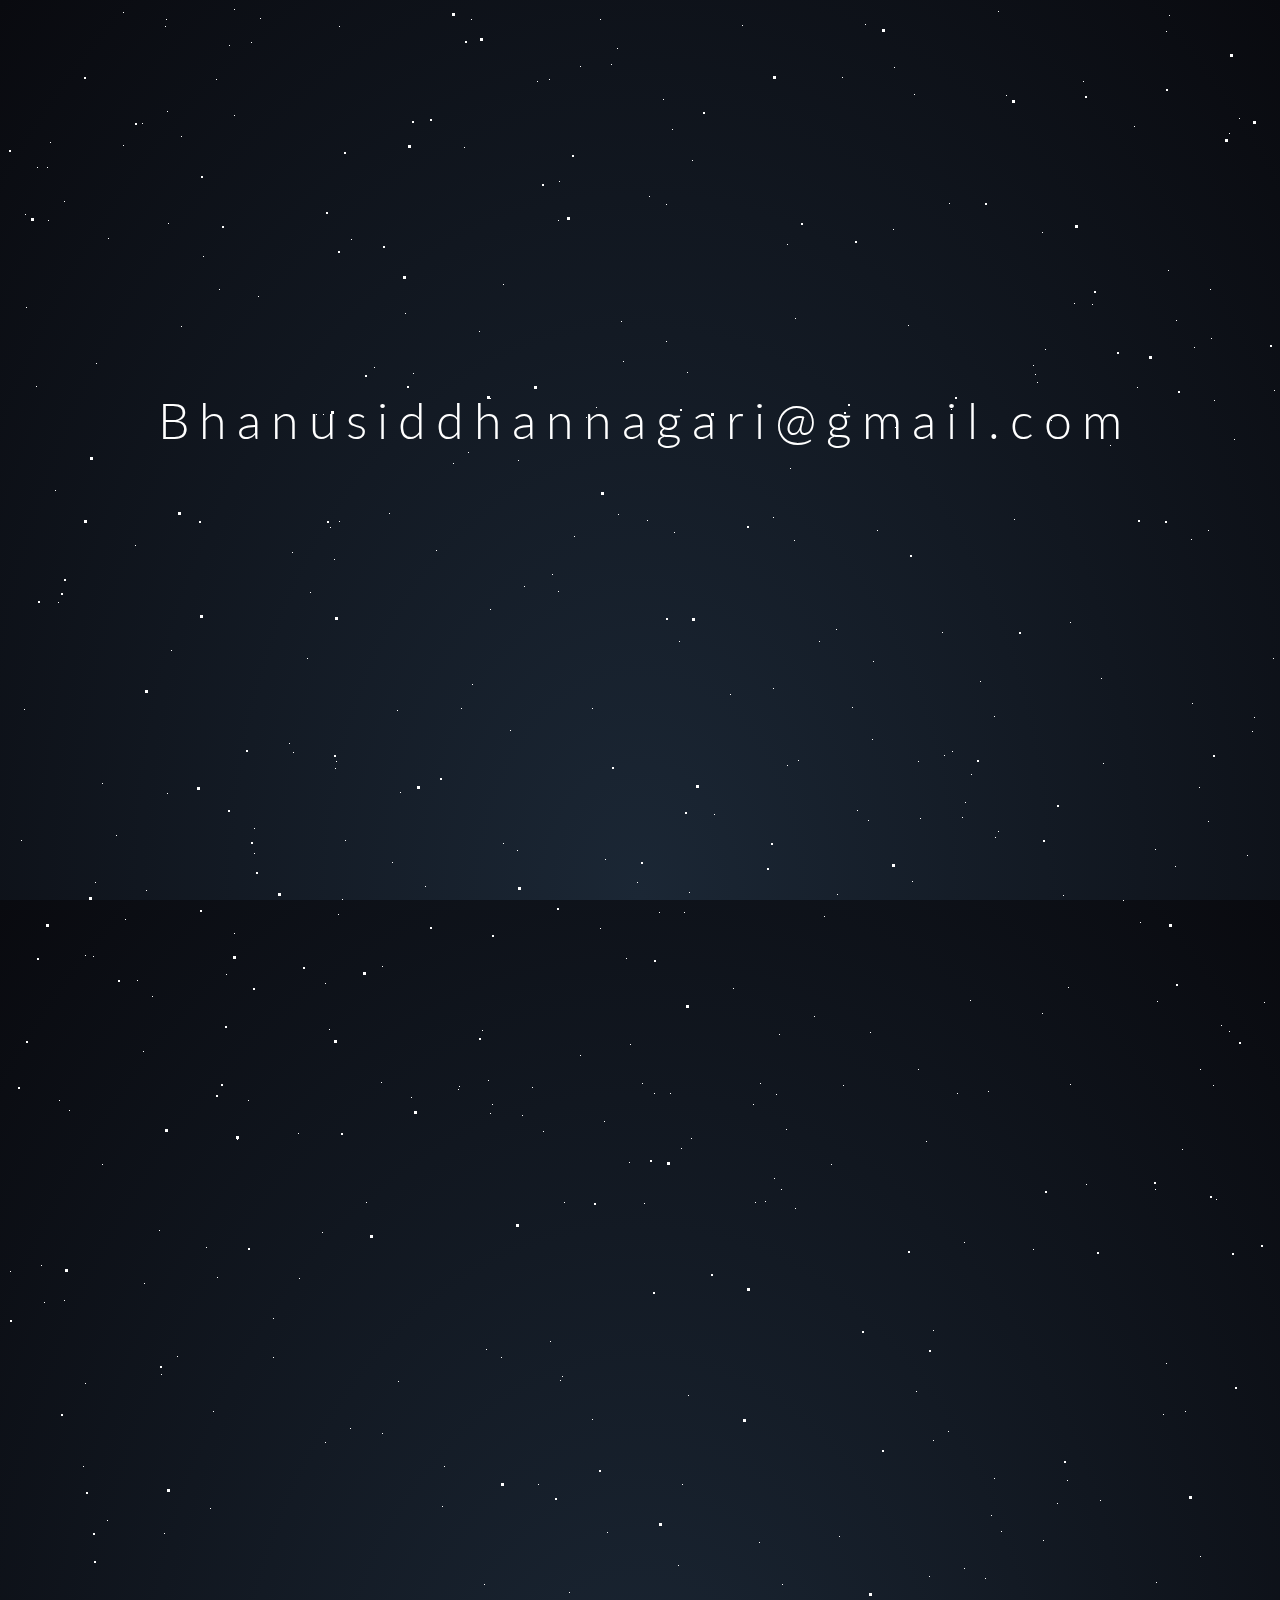
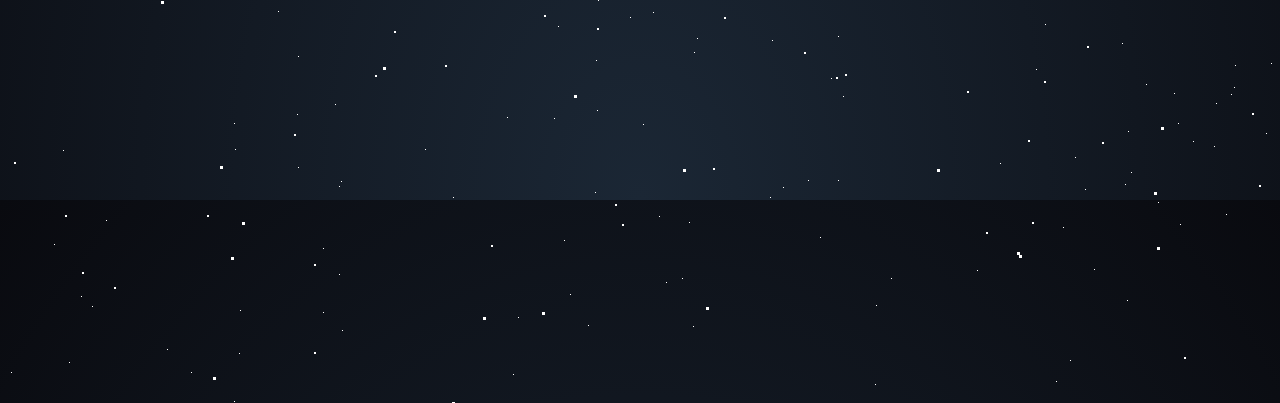
==== commit 890828b4: "Update index.html" ====
--- a/index.html
+++ b/index.html
@@ -14,7 +14,7 @@
 <div id='stars2'></div>
 <div id='stars3'></div>
 <div id='title'>
- 
+ Bhanusiddhannagari@gmail.com 
 </div>
 
 </body>
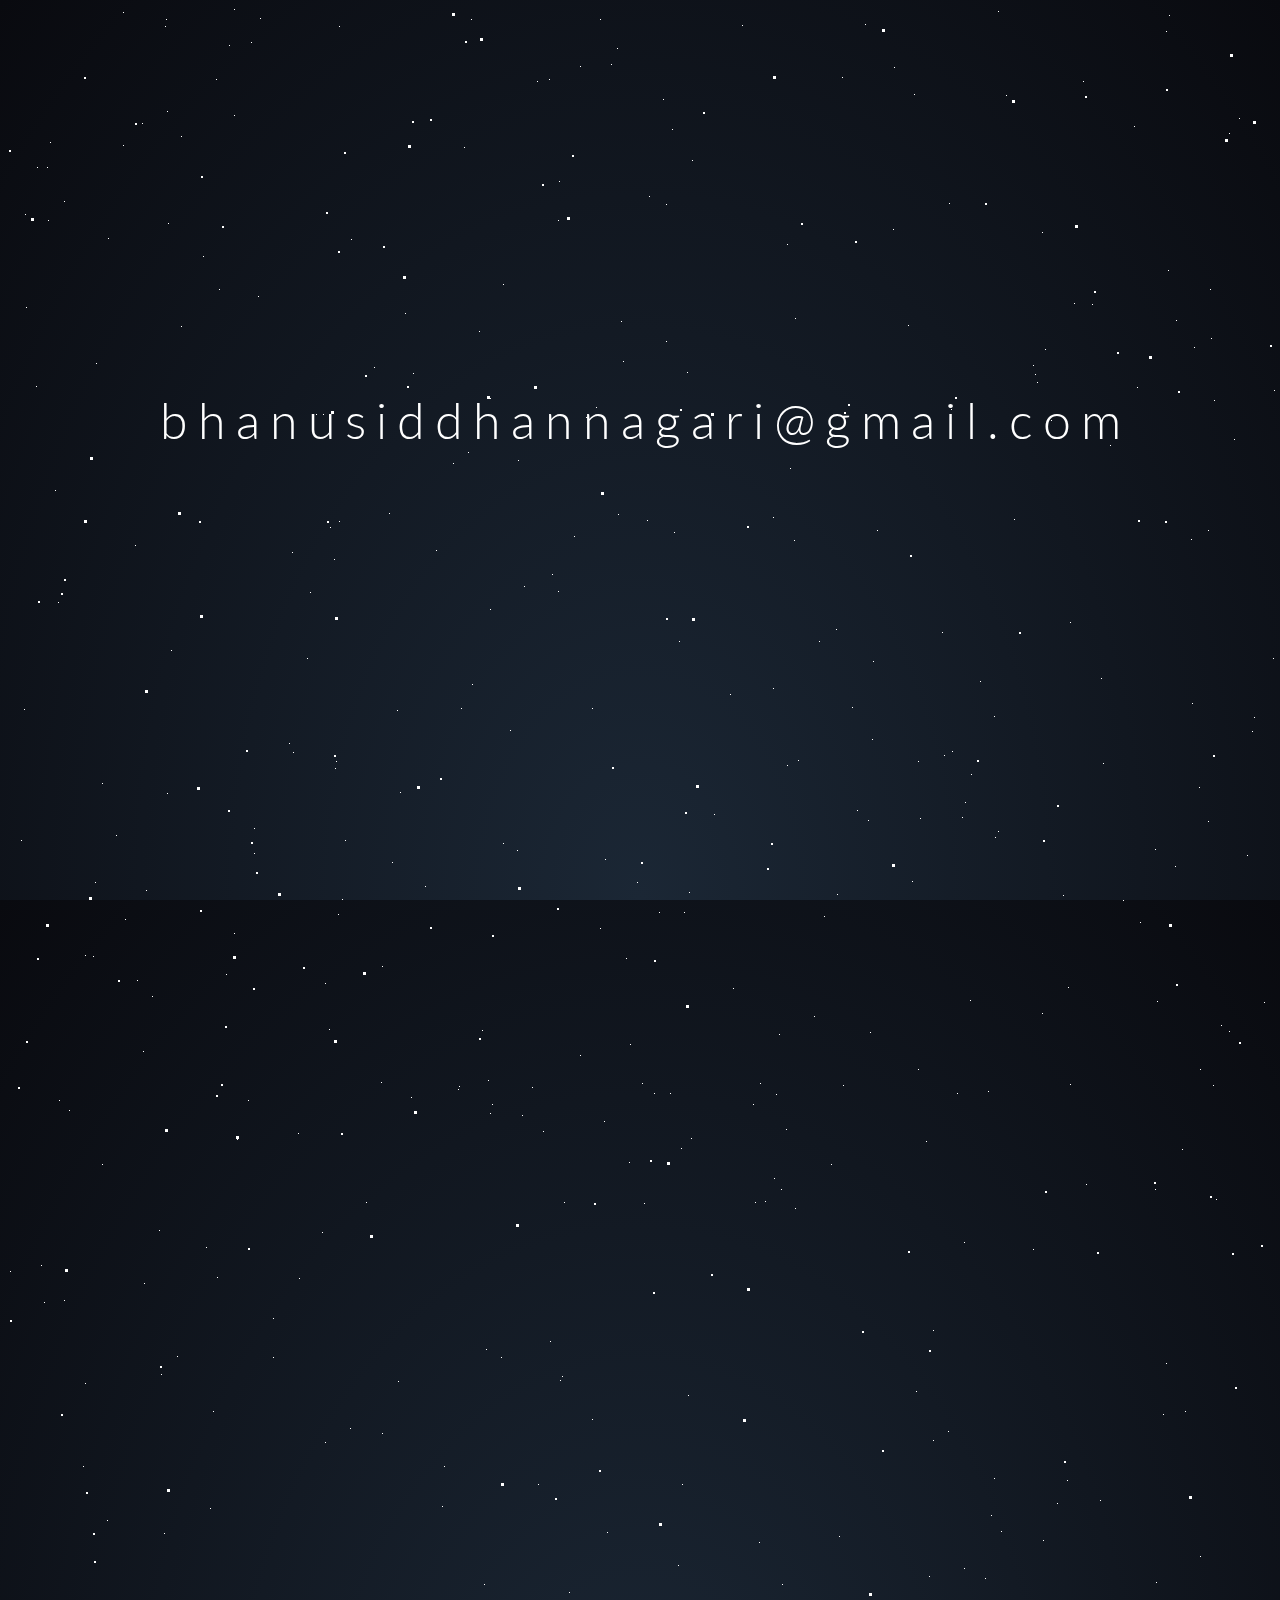
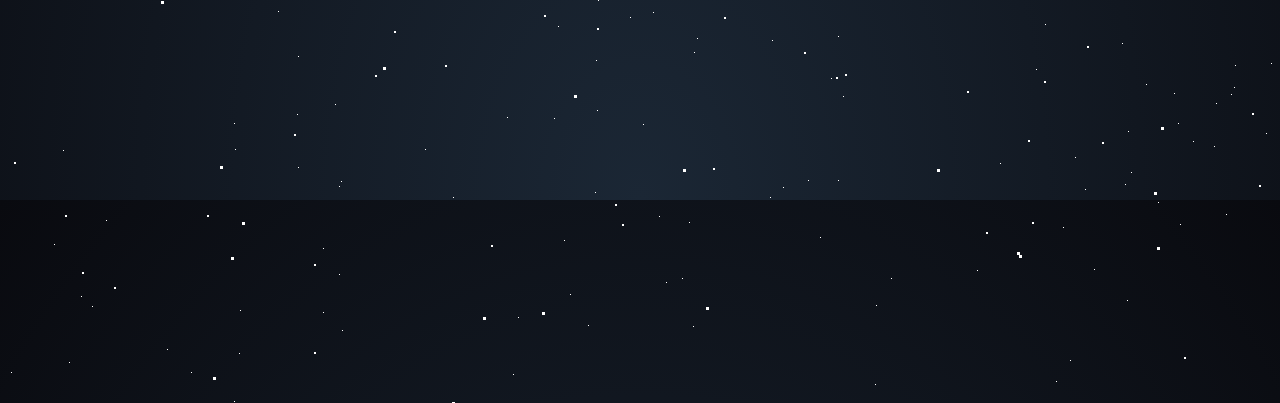
==== commit d511c8eb: "Update index.html" ====
--- a/index.html
+++ b/index.html
@@ -3,7 +3,7 @@
 <html>
 <head>
 	<title>
-		ani2
+		BHANU
 	</title>
 	<link rel="stylesheet" type="text/css" href="stars.css">
 
@@ -14,7 +14,7 @@
 <div id='stars2'></div>
 <div id='stars3'></div>
 <div id='title'>
- Bhanusiddhannagari@gmail.com 
+ bhanusiddhannagari@gmail.com 
 </div>
 
 </body>
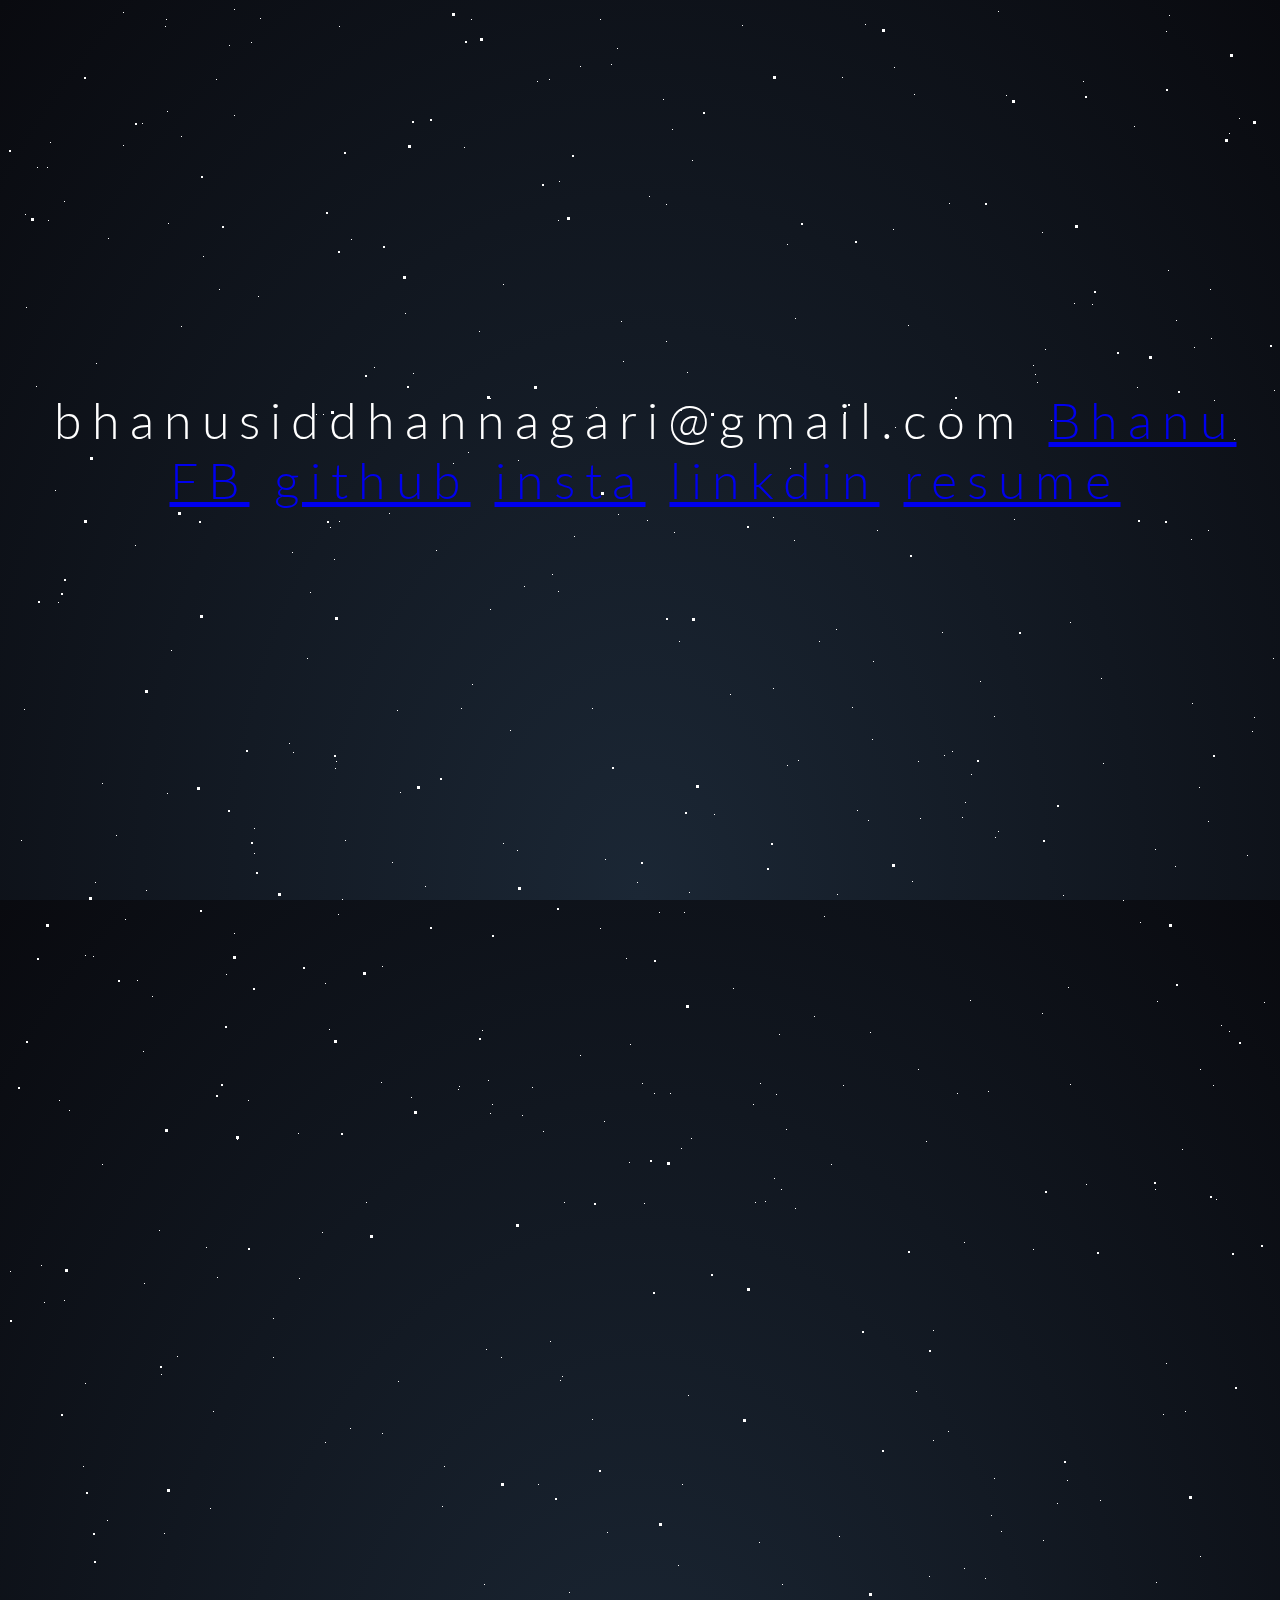
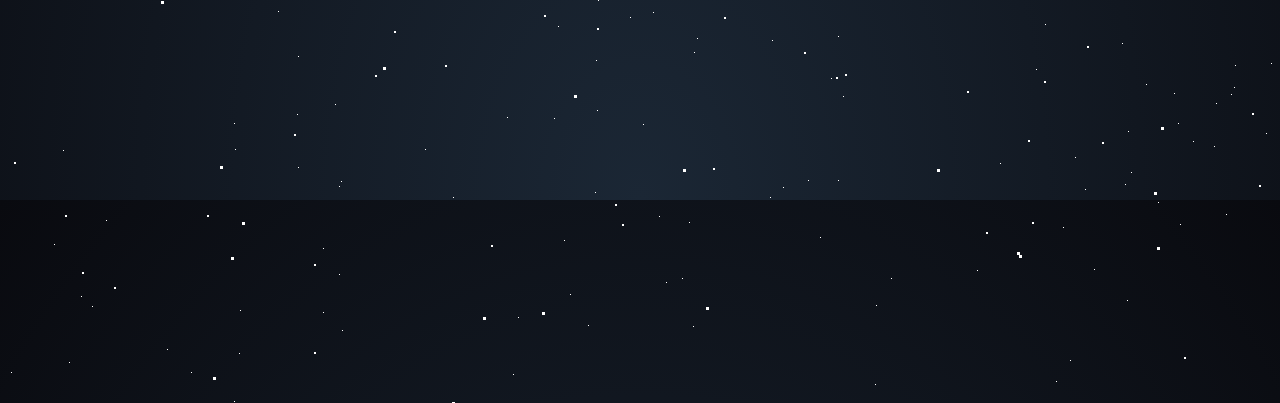
==== commit e2ab5137: "Update index.html" ====
--- a/index.html
+++ b/index.html
@@ -14,7 +14,13 @@
 <div id='stars2'></div>
 <div id='stars3'></div>
 <div id='title'>
- bhanusiddhannagari@gmail.com 
+ bhanusiddhannagari@gmail.com
+	<a href="https://www.facebook.com/bhanusiddhannagari/">Bhanu FB</a>
+	<a href="https://github.com/bhanusiddhannagari">github</a>
+	<a href="https://www.instagram.com/bhanu.siddhannagari/">insta</a>
+	<a href="https://www.linkedin.com/in/bhanu-bhanu-6757bb158/">linkdin</a>
+	<a href="https://github.com/bhanusiddhannagari/bhanu1.me/blob/main/Resume202012090809.pdf">resume</a>
+
 </div>
 
 </body>
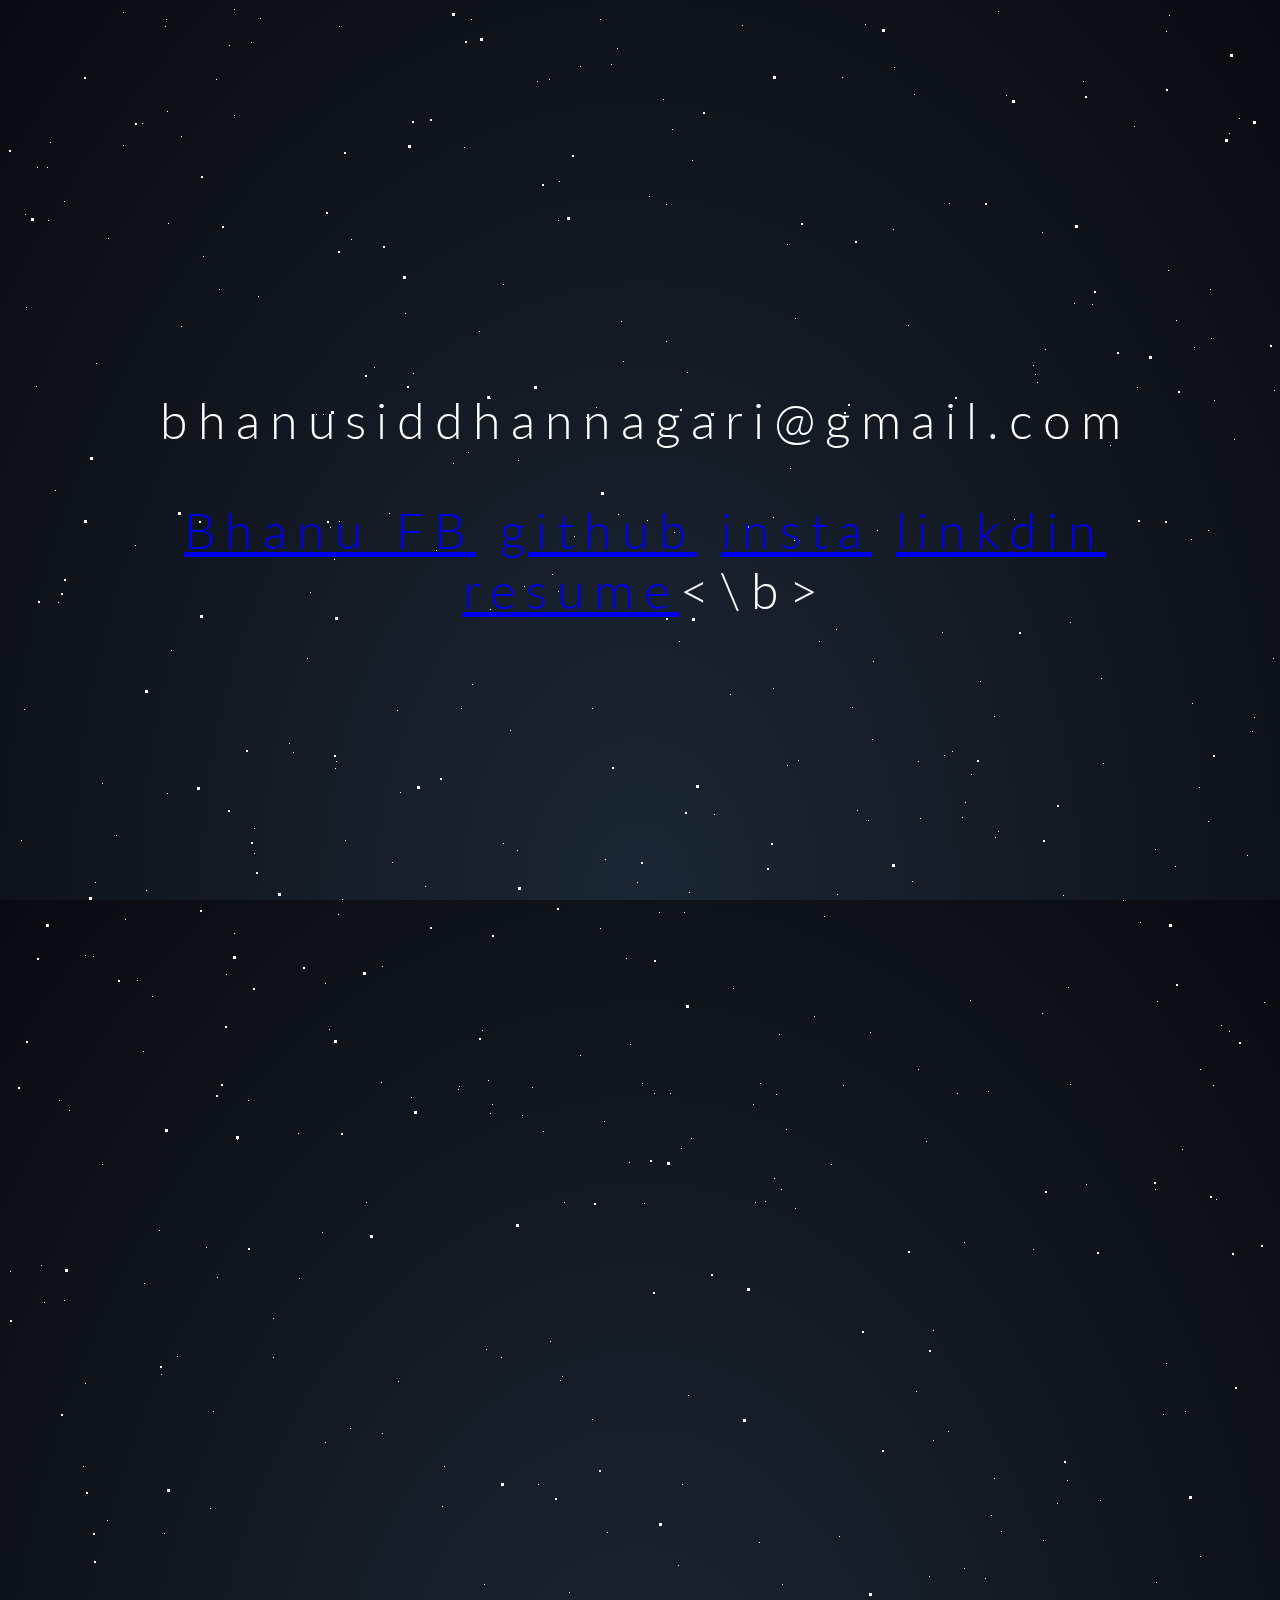
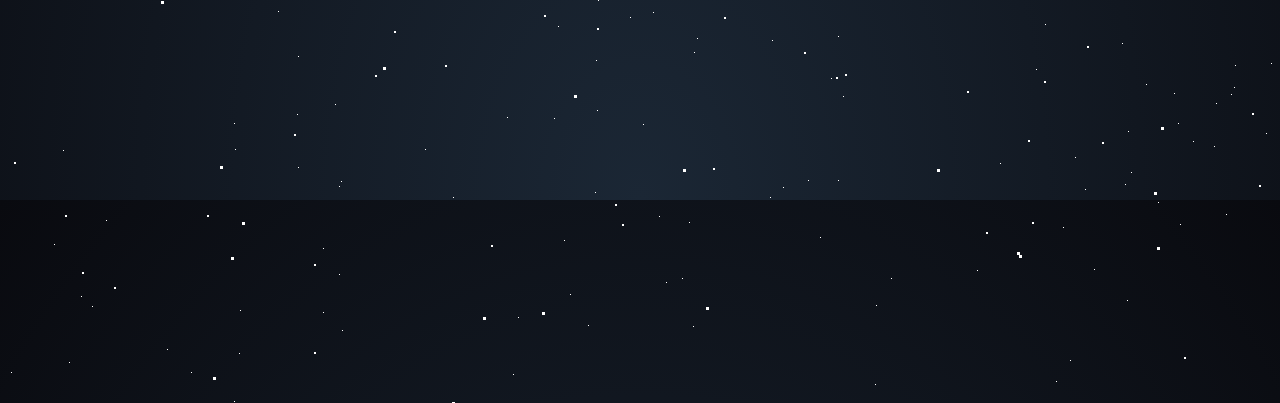
==== commit 215f7406: "Update index.html" ====
--- a/index.html
+++ b/index.html
@@ -15,11 +15,11 @@
 <div id='stars3'></div>
 <div id='title'>
  bhanusiddhannagari@gmail.com
-	<a href="https://www.facebook.com/bhanusiddhannagari/">Bhanu FB</a>
+	<p><a href="https://www.facebook.com/bhanusiddhannagari/">Bhanu FB</a>
 	<a href="https://github.com/bhanusiddhannagari">github</a>
 	<a href="https://www.instagram.com/bhanu.siddhannagari/">insta</a>
 	<a href="https://www.linkedin.com/in/bhanu-bhanu-6757bb158/">linkdin</a>
-	<a href="https://github.com/bhanusiddhannagari/bhanu1.me/blob/main/Resume202012090809.pdf">resume</a>
+	<a href="https://github.com/bhanusiddhannagari/bhanu1.me/blob/main/Resume202012090809.pdf">resume</a><\b>
 
 </div>
 
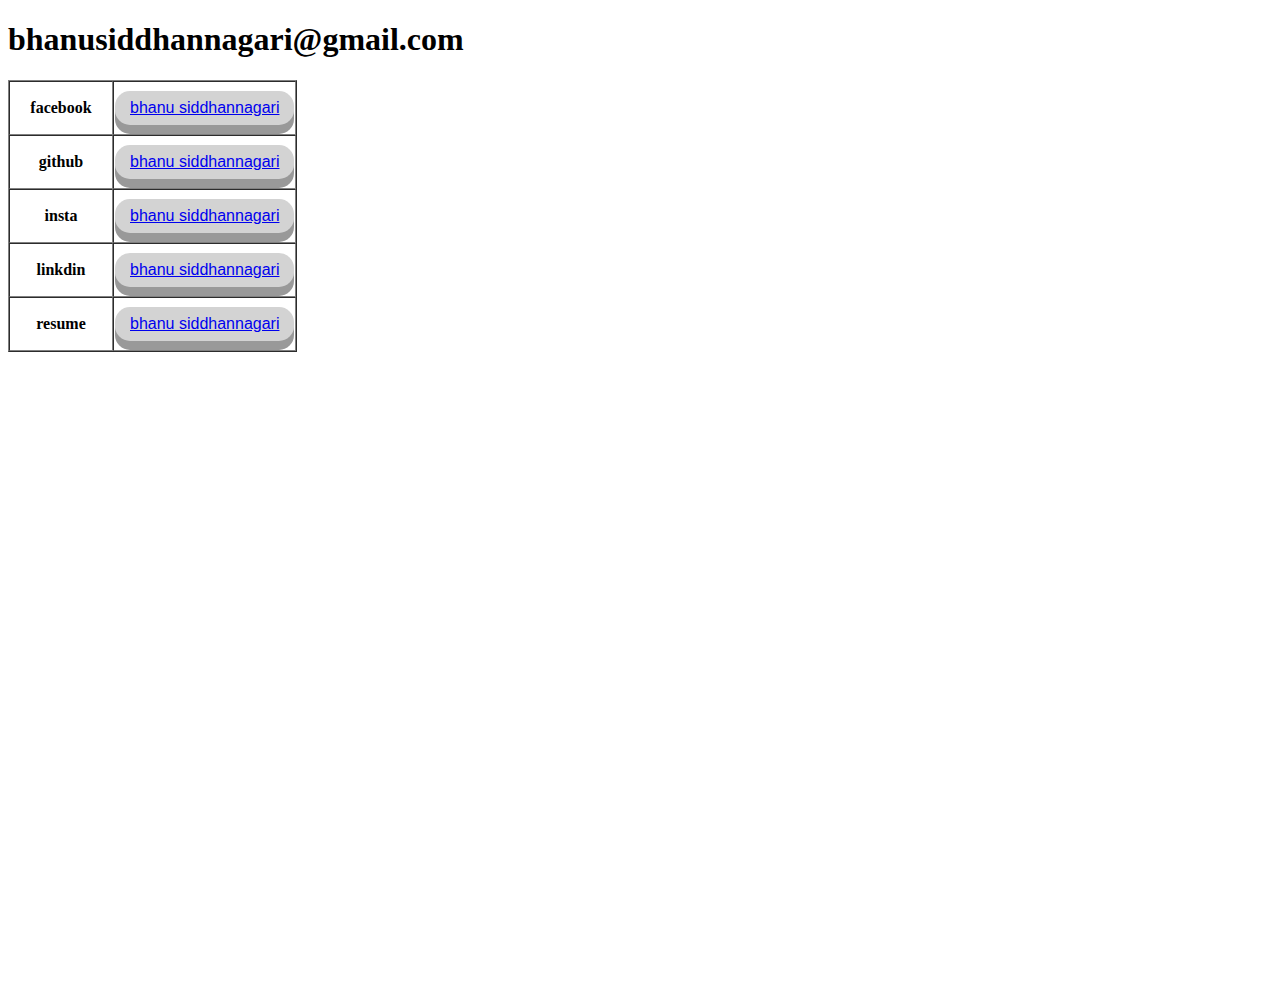
==== commit bc99893c: "Update index.html" ====
--- a/index.html
+++ b/index.html
@@ -1,27 +1,84 @@
-
-<!DOCTYPE html>
-<html>
-<head>
-	<title>
-		BHANU
-	</title>
-	<link rel="stylesheet" type="text/css" href="stars.css">
-
-</head>
-<body>
-<link href='https://fonts.googleapis.com/css?family=Lato:300,400,700' rel='stylesheet' type='text/css'>
-<div id='stars'></div>
-<div id='stars2'></div>
-<div id='stars3'></div>
-<div id='title'>
- bhanusiddhannagari@gmail.com
-	<p><a href="https://www.facebook.com/bhanusiddhannagari/">Bhanu FB</a>
-	<a href="https://github.com/bhanusiddhannagari">github</a>
-	<a href="https://www.instagram.com/bhanu.siddhannagari/">insta</a>
-	<a href="https://www.linkedin.com/in/bhanu-bhanu-6757bb158/">linkdin</a>
-	<a href="https://github.com/bhanusiddhannagari/bhanu1.me/blob/main/Resume202012090809.pdf">resume</a><\b>
-
-</div>
-
-</body>
-</html>
+<!DOCTYPE html> 
+<html> 
+<head>
+    <title>Bhanu</title>
+	<link rel="stylesheet" href="button.css">
+	 <meta name="viewport" content="width=device-width, initial-scale=0.69>
+    <meta http-equiv="X-UA-Compatible" content="IE=edge"> 
+    <!--<link rel="stylesheet" type="text/css" href="squares2.css">-->
+   <link rel="stylesheet" type="text/css" href="parti.css">
+</head>
+
+<body > 
+		<h1> bhanusiddhannagari@gmail.com</h1> 
+    
+		
+	<div id="particles-js"> 
+
+	<table border="" cellspacing="0" > 
+		<!--<caption>Timetable</caption>-->
+	
+<tr>
+	<td align="center" height="50"
+				width="100">
+		<b align="center" height="50">facebook</b>
+		
+	</td>
+	<td align="center" height="50"><button  class="button"><a href="https://www.facebook.com/bhanusiddhannagari/"  target="_blank">bhanu siddhannagari</button></a>
+		
+	</td>
+	
+</tr>
+<tr>
+	<td align="center" height="50"
+				width="100">
+		<b align="center" height="50">github</b>
+		
+	</td>
+	<td>
+		<button class="button"><a href="https://github.com/bhanusiddhannagari">bhanu siddhannagari</button></a>
+	</td>
+	
+</tr>
+<tr>
+	<td align="center" height="50"
+				width="100">
+		<b align="center" height="50">insta</b>
+		
+	</td>
+	<td><button class="button"><a href="https://www.instagram.com/bhanu.siddhannagari/"  target="_blank">bhanu siddhannagari</button></a></td>
+	
+</tr>
+<tr>
+	<td align="center" height="50"
+				width="100">
+		<b align="center" height="50">linkdin</b>
+		
+	</td>
+	<td>
+		<button class="button"><a href="https://www.linkedin.com/in/bhanu-bhanu-6757bb158/">bhanu siddhannagari</button></a>
+	</td>
+	
+</tr>
+<tr>
+	<td align="center" height="50"
+				width="100">
+		<b align="center" height="50">resume</b>
+		
+	</td>
+	<td><button class="button"><a href="https://github.com/bhanusiddhannagari/bhanu1.me/blob/main/-Bhanuresume.pdf"  target="_blank">bhanu siddhannagari</button></a>
+		
+	</td>
+	
+</tr>
+
+	
+	
+	
+
+		</table> </div>
+	<!--<p>just click on subject names to join class directly...!!!</p></div>-->
+<script type="text/javascript" src="parti.js"></script>
+</body> 
+
+</html> 
--- a/button.css
+++ b/button.css
@@ -0,0 +1,22 @@
+.button {
+  display: inline-block;
+  padding: 8px 15px;
+  font-size: 16px;
+  cursor: pointer;
+  text-align: center;
+  text-decoration: none;
+  outline: none;
+  color: #fff;
+  background-color: lightgray;
+  border: none;
+  border-radius: 15px;
+  box-shadow: 0 9px #999;
+}
+
+.button :hover {background-color: #3e8e41}
+
+.button :active {
+  background-color: #3e8e41;
+  box-shadow: 0 5px #666;
+  transform: translateY(4px);
+}